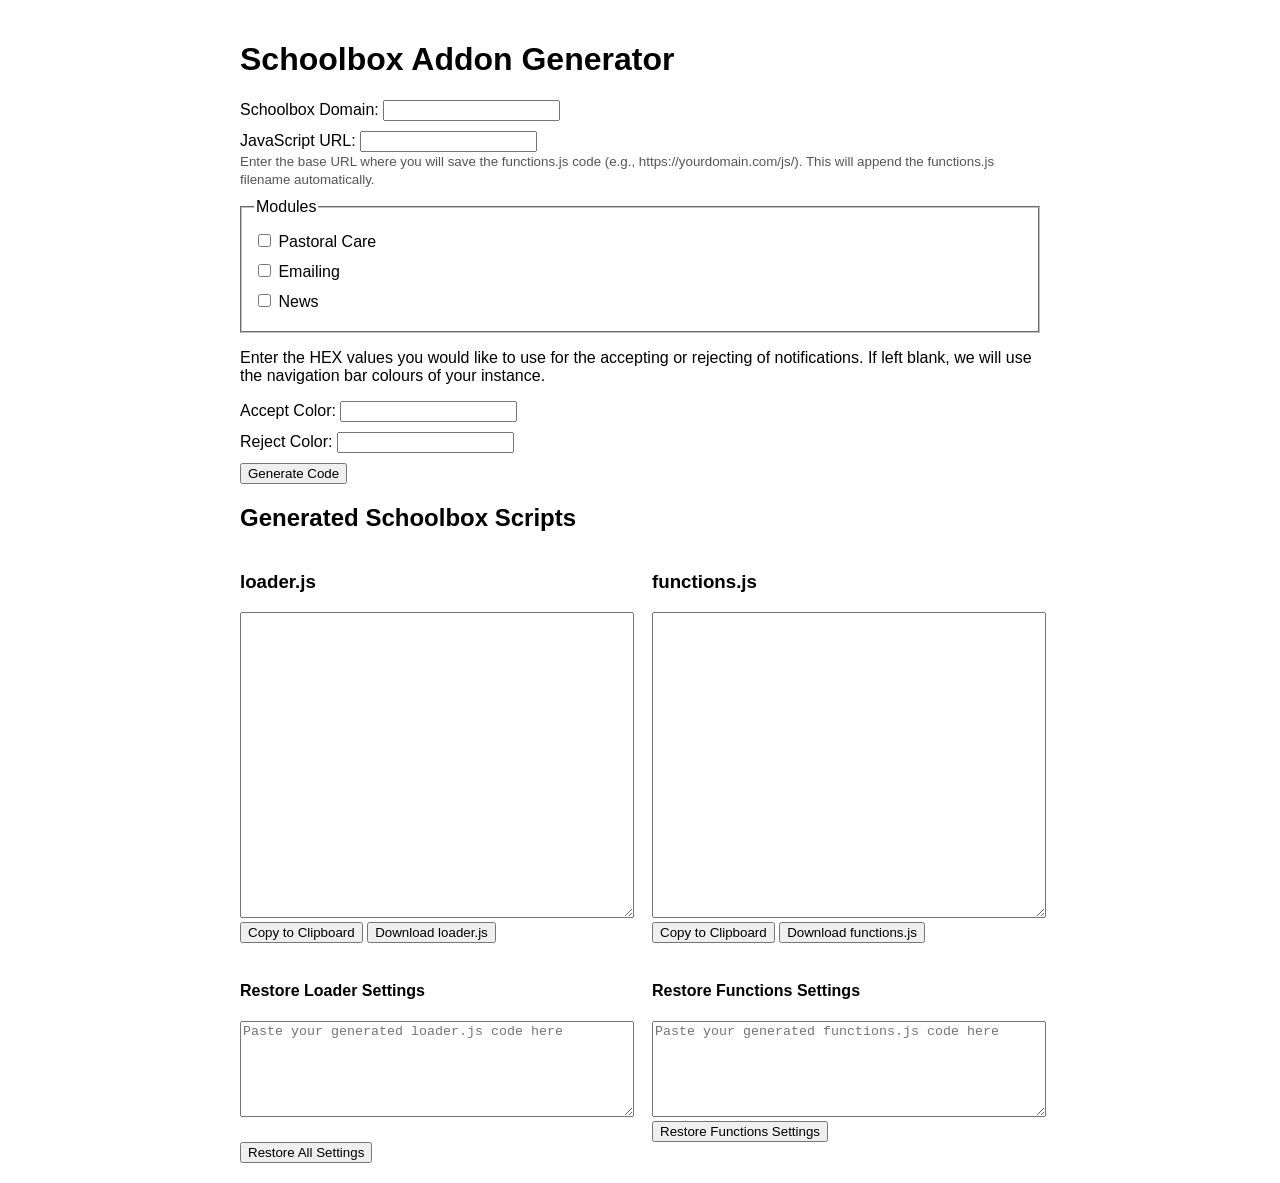
==== CodeGenerator/index.html @ d05cc85b "Enhance dynamic row handling for subtype pairs in script.js and update instructions in index.html" ====
<!DOCTYPE html>
<html lang="en">
<head>
  <meta charset="UTF-8" />
  <meta name="viewport" content="width=device-width, initial-scale=1.0"/>
  <title>Schoolbox Addon Generator</title>
  <link rel="stylesheet" href="style.css" />
  <style>
    .function-section { display: none; margin-left: 20px; }
    .function-entry { margin-bottom: 10px; }
  </style>
</head>
<body>
  <h1>Schoolbox Addon Generator</h1>
  <form id="configForm">
    <label>Schoolbox Domain: <input type="text" id="schoolboxDomain" required /></label>
    <label>
      JavaScript URL: <input type="text" id="JavaScriptURL" required />
      <br>
      <small style="color: #555;">
        Enter the base URL where you will save the functions.js code (e.g., https://yourdomain.com/js/). This will append the functions.js filename automatically.
      </small>
    </label>

    <fieldset>
      <legend>Modules</legend>
      <label><input type="checkbox" id="PastoralCare" onchange="toggleSection('PastoralCare')"> Pastoral Care</label>
      <label><input type="checkbox" id="Emailing" onchange="toggleSection('Emailing')"> Emailing</label>
      <label><input type="checkbox" id="News" onchange="toggleSection('News')"> News</label>
    </fieldset>

    <fieldset id="PastoralCareSection" class="function-section">
      <legend>PastoralCare Functions</legend>
    </fieldset>

    <fieldset id="EmailingSection" class="function-section">
      <legend>Emailing Functions</legend>
    </fieldset>

    <fieldset id="NewsSection" class="function-section">
      <legend>News Functions</legend>
    </fieldset>

    <p>Enter the HEX values you would like to use for the accepting or rejecting of notifications. If left blank, we will use the navigation bar colours of your instance.</p>
    <label>Accept Color: <input type="text" id="acceptColor" /></label>
    <label>Reject Color: <input type="text" id="rejectColor" /></label>

    <button type="button" onclick="generateCode()">Generate Code</button>
  </form>

  <h2>Generated Schoolbox Scripts</h2>
  <div style="display: flex; gap: 24px; align-items: flex-start;">
    <!-- Loader.js box -->
    <div style="flex: 1;">
      <h3>loader.js</h3>
      <textarea id="output" rows="20" cols="80" readonly></textarea>
      <br>
      <button onclick="copyCode()">Copy to Clipboard</button>
      <button onclick="downloadCode()">Download loader.js</button>
      <br><br>
      <h4>Restore Loader Settings</h4>
      <textarea id="restoreInput" rows="6" cols="80" placeholder="Paste your generated loader.js code here"></textarea>
    </div>
    <!-- Functions.js box -->
    <div style="flex: 1;">
      <h3>functions.js</h3>
      <textarea id="functionsOutput" rows="20" cols="80" readonly></textarea>
      <br>
      <button onclick="copyFunctionsCode()">Copy to Clipboard</button>
      <button onclick="downloadFunctionsCode()">Download functions.js</button>
      <br><br>
  <h4>Restore Functions Settings</h4>
  <textarea id="restoreFunctionsInput" rows="6" cols="80" placeholder="Paste your generated functions.js code here"></textarea>
  <br>
  <button type="button" onclick="restoreFunctionsConfig()">Restore Functions Settings</button>
    </div>
  </div>
  <button onclick="restoreAllConfig()">Restore All Settings</button>

<script type="module" src="script.js"></script>
<script>
  const pcSection = document.getElementById('PastoralCareSection');
  const emailingSection = document.getElementById('EmailingSection');
  const newsSection = document.getElementById('NewsSection');
</script>
</body>
</html>
---- CodeGenerator/style.css ----
body {
  font-family: Arial, sans-serif;
  padding: 20px;
  max-width: 800px;
  margin: auto;
}
label, fieldset {
  display: block;
  margin: 10px 0;
}
textarea {
  width: 100%;
  font-family: monospace;
}
.function-entry {
  display: flex;
  flex-direction: column;
  align-items: flex-start;
  margin-bottom: 16px;
}

.function-header {
  display: flex;
  align-items: center;
  gap: 8px;
  width: 100%;
}

.function-header label {
  margin: 0;
  font-weight: bold;
}

.function-header .function-desc {
  font-weight: normal;
  color: #555;
  margin-left: 8px;
}

.hover-options {
  display: flex;
  flex-direction: column;
  gap: 8px;
  width: 100%;
  margin-left: 32px;
  margin-top: 4px;
}

.hover-options .options-title {
  display: block;
  width: 100%;
  font-size: 0.95em;
  margin-bottom: 4px;
  color: #333;
}

.hover-options label {
  display: flex;
  align-items: center;
  width: 100%;
  margin: 0;
  white-space: nowrap;
}

.hover-options input[type="text"] {
  flex: 1;
  margin-left: 8px;
  min-width: 0;
}

.hover-options label span[title] {
  margin-left: 4px;
  border-bottom: 1px dotted #0074D9;
  cursor: help;
}

/* For options that should be in a row */
.hover-options-row {
  display: flex;
  flex-direction: row;
  gap: 16px;
  width: 100%;
  margin-left: 32px;
  margin-top: 4px;
  align-items: center;
}

.hover-options-row > div {
  display: flex;
  gap: 8px;
  align-items: center;
}

/* Make the input boxes small */
.hover-options-row input[type="text"] {
  width: 120px;
  min-width: 0;
  margin-left: 4px;
}

.hover-options-row button {
  width: 28px;
  height: 28px;
  font-size: 1.2em;
  line-height: 1;
  padding: 0;
}
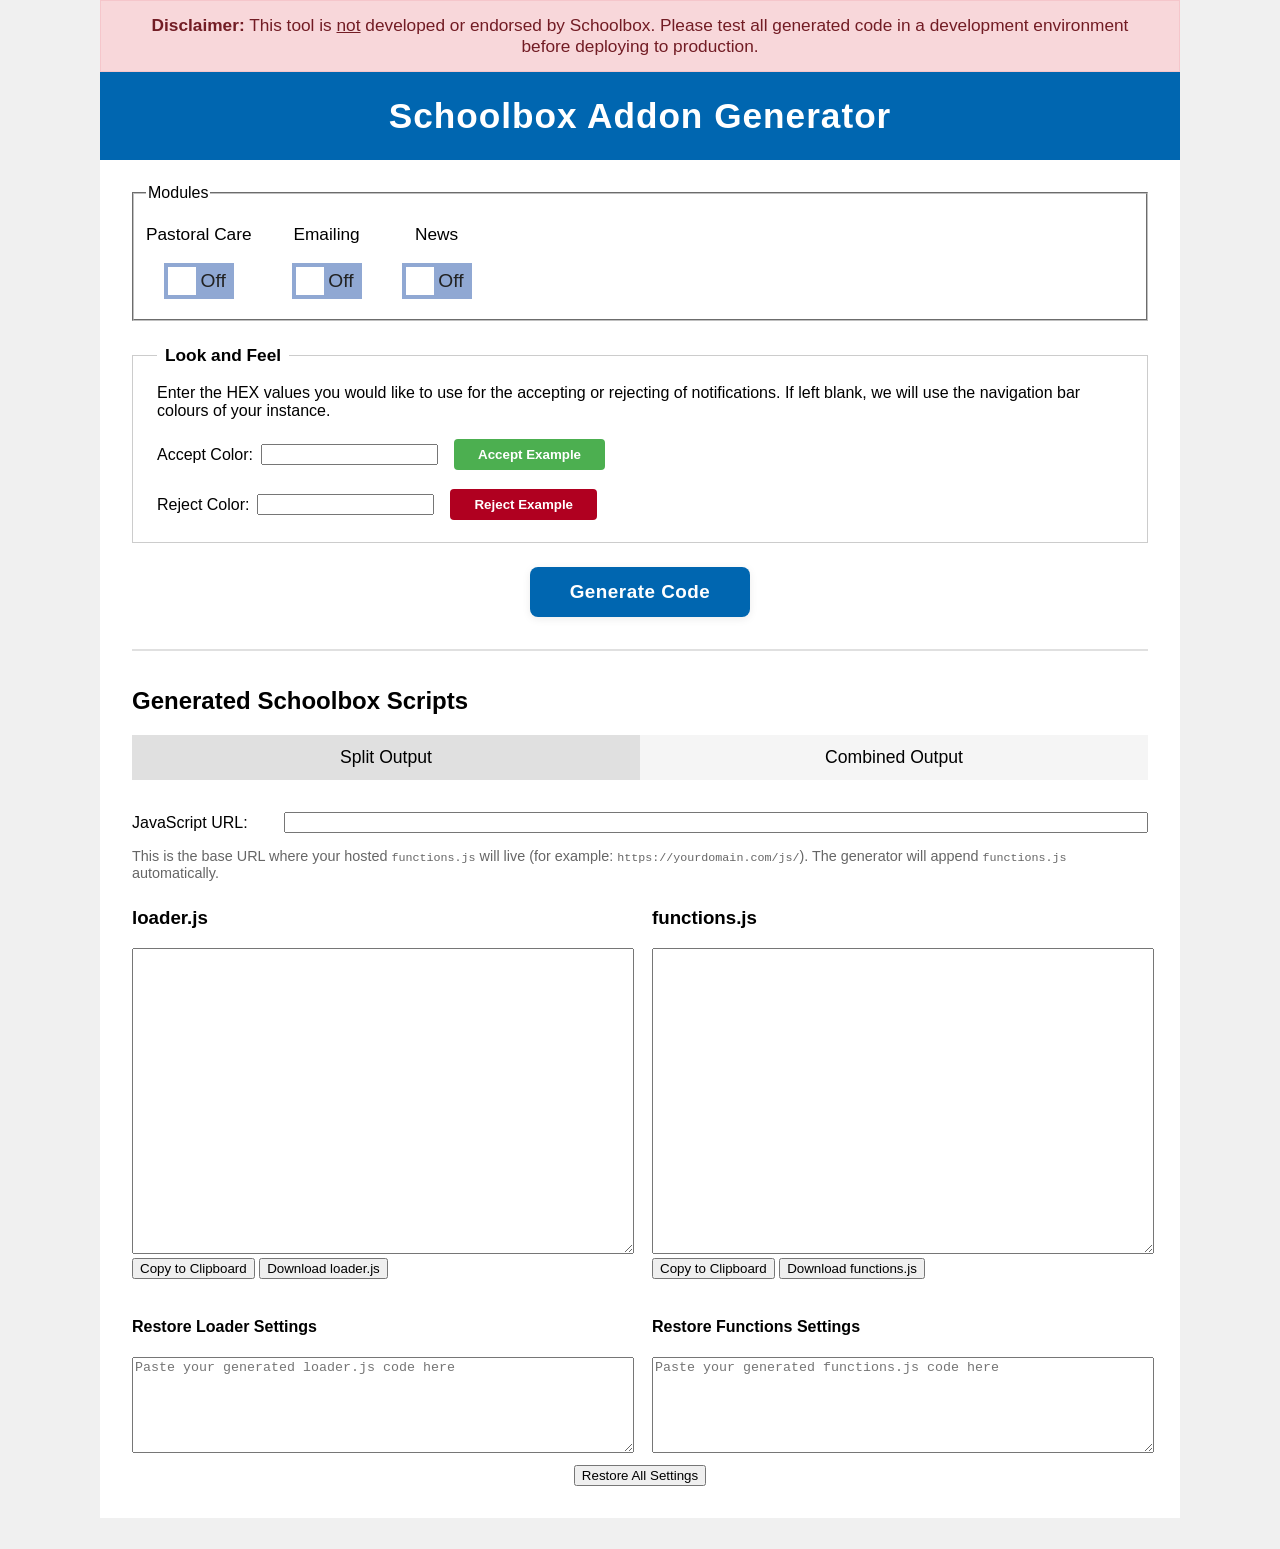
==== commit c3664cc7: "Enhance UI and functionality in index.html and script.js; implement dynamic handling for subtype pai" ====
--- a/CodeGenerator/index.html
+++ b/CodeGenerator/index.html
@@ -10,23 +10,61 @@
     .function-entry { margin-bottom: 10px; }
   </style>
 </head>
-<body>
-  <h1>Schoolbox Addon Generator</h1>
-  <form id="configForm">
-    <label>Schoolbox Domain: <input type="text" id="schoolboxDomain" required /></label>
-    <label>
-      JavaScript URL: <input type="text" id="JavaScriptURL" required />
-      <br>
-      <small style="color: #555;">
-        Enter the base URL where you will save the functions.js code (e.g., https://yourdomain.com/js/). This will append the functions.js filename automatically.
-      </small>
-    </label>
+<body style="background:#f0f0f0; min-height:100vh; min-width:100vw; display:flex; justify-content:center; align-items:center; padding:0;">
+  <div style="width:1080px; margin:0 0 32px 0; background:#fff; padding:0 32px 32px 32px; box-sizing:border-box;">
+  <div style="background:#F8D7DA; color:#721c24; border:1px solid #F5C6CB; padding:14px 28px; margin:0 -32px 0 -32px; font-size:1.08em; text-align:center; font-weight:500;">
+        <strong>Disclaimer:</strong> This tool is <u>not</u> developed or endorsed by Schoolbox. Please test all generated code in a development environment before deploying to production.
+      </div>
+  <div style="background:#0066B0; color:#fff; padding:24px 0; margin:0 -32px 24px -32px; text-align:center;">
+      <h1 style="margin:0; font-size:2.2em; font-weight:700; letter-spacing:1px;">Schoolbox Addon Generator</h1>
+    </div>
+    <form id="configForm">
+    <!-- Schoolbox Domain input removed: now auto-detected in loader.js -->
+    <!-- JavaScript URL moved into Split outputs area -->
 
     <fieldset>
       <legend>Modules</legend>
-      <label><input type="checkbox" id="PastoralCare" onchange="toggleSection('PastoralCare')"> Pastoral Care</label>
-      <label><input type="checkbox" id="Emailing" onchange="toggleSection('Emailing')"> Emailing</label>
-      <label><input type="checkbox" id="News" onchange="toggleSection('News')"> News</label>
+      <div style="display: flex; gap: 40px; margin-top: 16px;">
+        <div style="display: flex; flex-direction: column; align-items: center; gap: 8px;">
+          <span style="font-size:1.08em; font-weight:500;">Pastoral Care</span>
+          <div style="display: flex; align-items: center; gap: 12px; position: relative;">
+            <label class="switch" style="position: relative;">
+              <input type="checkbox" id="PastoralCare" onchange="toggleSection('PastoralCare'); updateSwitchLabel('PastoralCare')">
+              <span class="slider"></span>
+              <span class="switch-labels">
+                <span class="switch-off">Off</span>
+                <span class="switch-on">On</span>
+              </span>
+            </label>
+          </div>
+        </div>
+        <div style="display: flex; flex-direction: column; align-items: center; gap: 8px;">
+          <span style="font-size:1.08em; font-weight:500;">Emailing</span>
+          <div style="display: flex; align-items: center; gap: 12px; position: relative;">
+            <label class="switch" style="position: relative;">
+              <input type="checkbox" id="Emailing" onchange="toggleSection('Emailing'); updateSwitchLabel('Emailing')">
+              <span class="slider"></span>
+              <span class="switch-labels">
+                <span class="switch-on">On</span>
+                <span class="switch-off">Off</span>
+              </span>
+            </label>
+          </div>
+        </div>
+        <div style="display: flex; flex-direction: column; align-items: center; gap: 8px;">
+          <span style="font-size:1.08em; font-weight:500;">News</span>
+          <div style="display: flex; align-items: center; gap: 12px; position: relative;">
+            <label class="switch" style="position: relative;">
+              <input type="checkbox" id="News" onchange="toggleSection('News'); updateSwitchLabel('News')">
+              <span class="slider"></span>
+              <span class="switch-labels">
+                <span class="switch-on">On</span>
+                <span class="switch-off">Off</span>
+              </span>
+            </label>
+          </div>
+        </div>
+      </div>
     </fieldset>
 
     <fieldset id="PastoralCareSection" class="function-section">
@@ -41,47 +79,264 @@
       <legend>News Functions</legend>
     </fieldset>
 
-    <p>Enter the HEX values you would like to use for the accepting or rejecting of notifications. If left blank, we will use the navigation bar colours of your instance.</p>
-    <label>Accept Color: <input type="text" id="acceptColor" /></label>
-    <label>Reject Color: <input type="text" id="rejectColor" /></label>
-
-    <button type="button" onclick="generateCode()">Generate Code</button>
+    <fieldset style="margin-top:24px; margin-bottom:18px; border:1px solid #ccc; padding:18px 24px;">
+      <legend style="font-size:1.08em; font-weight:600; padding:0 8px;">Look and Feel</legend>
+      <p style="margin-top:0;">Enter the HEX values you would like to use for the accepting or rejecting of notifications. If left blank, we will use the navigation bar colours of your instance.</p>
+      <div style="display:flex; flex-direction:column; gap:12px;">
+        <div style="display:flex; align-items:center; gap:8px;">
+          <label for="acceptColor">Accept Color:</label>
+          <input type="text" id="acceptColor" oninput="updateColorPreview()" />
+          <button id="acceptPreviewBtn" type="button" style="margin-left:8px; padding:8px 24px; border:none; border-radius:4px; background:#4CAF50; color:#fff; font-weight:600; cursor:default;">Accept Example</button>
+        </div>
+        <div style="display:flex; align-items:center; gap:8px;">
+          <label for="rejectColor">Reject Color:</label>
+          <input type="text" id="rejectColor" oninput="updateColorPreview()" />
+          <button id="rejectPreviewBtn" type="button" style="margin-left:8px; padding:8px 24px; border:none; border-radius:4px; background:#B00020; color:#fff; font-weight:600; cursor:default;">Reject Example</button>
+        </div>
+      </div>
+    </fieldset>
+    <div style="display:flex; justify-content:center; margin:24px 0;">
+      <button type="button" onclick="generateCode()" class="generate-btn">Generate Code</button>
+    </div>
+    <hr style="border:none; border-top:2px solid #e0e0e0; margin:32px 0 36px 0; width:100%;">
   </form>
 
   <h2>Generated Schoolbox Scripts</h2>
-  <div style="display: flex; gap: 24px; align-items: flex-start;">
-    <!-- Loader.js box -->
+  <!-- Option to combine into one file or keep split files (switch) -->
+  <div style="margin-bottom: 8px; display:flex; align-items:center; gap:12px;">
+    <div class="tab-container" style="display: flex; width: 100%; margin-bottom: 16px;">
+      <button id="splitTab" class="tab active" style="flex: 1; padding: 12px; font-size: 1.1em; border: none; background: #e0e0e0; cursor: pointer;">Split Output</button>
+      <button id="combinedTab" class="tab" style="flex: 1; padding: 12px; font-size: 1.1em; border: none; background: #f5f5f5; cursor: pointer;">Combined Output</button>
+    </div>
+  </div>
+  <style>
+    .generate-btn {
+      background: #0066B0;
+      color: #fff;
+      font-size: 1.18em;
+      font-weight: 600;
+      padding: 14px 40px;
+      border: none;
+      border-radius: 8px;
+      box-shadow: 0 2px 8px rgba(0,0,0,0.08);
+      cursor: pointer;
+      transition: background 0.18s, box-shadow 0.18s;
+      letter-spacing: 0.5px;
+    }
+    .generate-btn:hover {
+      background: #005090;
+      box-shadow: 0 4px 16px rgba(0,0,0,0.12);
+    }
+    .generate-btn:active {
+      background: #003d6b;
+    }
+    /* Simple switch styling */
+    .switch { position: relative; display: inline-block; width: 70px; height: 36px; }
+    .switch input { opacity: 0; width: 0; height: 0; }
+    .slider { position: absolute; cursor: pointer; top: 0; left: 0; right: 0; bottom: 0; background-color: #90A8D3; transition: .2s; border-radius: 0; }
+    .slider:before { position: absolute; content: ""; height: 28px; width: 28px; left: 4px; bottom: 4px; background-color: white; transition: .2s; border-radius: 0; }
+    .switch input:checked + .slider { background-color: #0066B0; }
+    .switch input:checked + .slider:before { transform: translateX(34px); }
+    .switch-labels {
+      position: absolute;
+      top: 0;
+      left: 0;
+      width: 100%;
+      height: 100%;
+      display: flex;
+      flex-direction: row;
+      align-items: center;
+      justify-content: space-between;
+      pointer-events: none;
+      z-index: 10;
+      font-size: 1.2em;
+      font-weight: 400;
+      color: #222;
+      padding: 0 8px 0 0;
+      box-sizing: border-box;
+      text-shadow: none;
+    }
+    .switch-on {
+      text-align: left;
+      flex: 1 1 0;
+      transition: opacity 0.2s;
+      padding-left: 5px;
+      color: #fff;
+      font-weight: 400;
+    }
+    .switch-off {
+      text-align: right;
+      flex: 1 1 0;
+      transition: opacity 0.2s;
+      font-weight: 400;
+    }
+    /* Hide inactive label */
+    .switch input:not(:checked) ~ .switch-labels .switch-on {
+      display: none;
+    }
+    .switch input:not(:checked) ~ .switch-labels .switch-off {
+      display: inline;
+    }
+    .switch input:checked ~ .switch-labels .switch-on {
+      display: inline;
+    }
+    .switch input:checked ~ .switch-labels .switch-off {
+      display: none;
+    }
+  </style>
+  <script>
+    function updateSwitchLabel(module) {
+      var checkbox = document.getElementById(module);
+      var label = document.getElementById(module + 'Label');
+      label.textContent = checkbox.checked ? 'On' : 'Off';
+    }
+    // Initialize labels on page load
+    window.addEventListener('DOMContentLoaded', function() {
+      updateSwitchLabel('PastoralCare');
+      updateSwitchLabel('Emailing');
+      updateSwitchLabel('News');
+    });
+  </script>
+
+  <div id="splitOutputArea">
+    <div style="width:100%; margin-bottom:8px;">
+      <div style="display:flex; gap:12px; align-items:center;">
+        <label for="JavaScriptURL" style="min-width:140px;">JavaScript URL:</label>
+        <input type="text" id="JavaScriptURL" style="flex:1;" />
+      </div>
+      <div style="font-size:0.9em; color:#666; margin-top:6px;">This is the base URL where your hosted <code>functions.js</code> will live (for example: <code>https://yourdomain.com/js/</code>). The generator will append <code>functions.js</code> automatically.</div>
+    </div>
+    <div id="outputsColumns" style="display:flex; gap: 24px; align-items: flex-start; width:100%;">
+      <!-- Loader.js box -->
+      <div style="flex: 1;">
+        <h3>loader.js</h3>
+        <textarea id="output" rows="20" cols="80" readonly></textarea>
+        <br>
+        <button onclick="copyCode()">Copy to Clipboard</button>
+        <button onclick="downloadCode()">Download loader.js</button>
+        <br><br>
+        <h4>Restore Loader Settings</h4>
+        <textarea id="restoreInput" rows="6" cols="80" placeholder="Paste your generated loader.js code here"></textarea>
+      </div>
+      <!-- Functions.js box -->
+      <div style="flex: 1;">
+        <h3>functions.js</h3>
+        <textarea id="functionsOutput" rows="20" cols="80" readonly></textarea>
+        <br>
+        <button onclick="copyFunctionsCode()">Copy to Clipboard</button>
+        <button onclick="downloadFunctionsCode()">Download functions.js</button>
+        <br><br>
+        <h4>Restore Functions Settings</h4>
+        <textarea id="restoreFunctionsInput" rows="6" cols="80" placeholder="Paste your generated functions.js code here"></textarea>
+        <br>
+      </div>
+    </div>
+    <!-- Single restore button for split mode (applies to both Loader and Functions) -->
+    <div id="splitRestore" style="display:flex; justify-content:center; margin-top:8px;">
+      <button id="restoreAllBtn" onclick="restoreAllConfig()">Restore All Settings</button>
+    </div>
+  </div>
+  <div id="combinedOutputArea" style="display:none; width:100%; margin-top:8px;">
     <div style="flex: 1;">
-      <h3>loader.js</h3>
-      <textarea id="output" rows="20" cols="80" readonly></textarea>
+      <h3>Schoolbox Code (combined)</h3>
+      <textarea id="combinedOutput" rows="24" cols="160" readonly></textarea>
       <br>
-      <button onclick="copyCode()">Copy to Clipboard</button>
-      <button onclick="downloadCode()">Download loader.js</button>
+      <button id="copyCombinedBtn">Copy to Clipboard</button>
       <br><br>
-      <h4>Restore Loader Settings</h4>
-      <textarea id="restoreInput" rows="6" cols="80" placeholder="Paste your generated loader.js code here"></textarea>
-    </div>
-    <!-- Functions.js box -->
-    <div style="flex: 1;">
-      <h3>functions.js</h3>
-      <textarea id="functionsOutput" rows="20" cols="80" readonly></textarea>
+      <h4>Restore Combined Settings</h4>
+      <textarea id="restoreCombinedInput" rows="6" cols="160" placeholder="Paste your combined Schoolbox code here"></textarea>
       <br>
-      <button onclick="copyFunctionsCode()">Copy to Clipboard</button>
-      <button onclick="downloadFunctionsCode()">Download functions.js</button>
-      <br><br>
-  <h4>Restore Functions Settings</h4>
-  <textarea id="restoreFunctionsInput" rows="6" cols="80" placeholder="Paste your generated functions.js code here"></textarea>
-  <br>
-  <button type="button" onclick="restoreFunctionsConfig()">Restore Functions Settings</button>
+      <div id="combinedRestore" style="display:flex; justify-content:center; margin-top:8px;">
+        <button id="restoreCombinedBtn" type="button" onclick="restoreCombinedConfig()">Restore Combined Settings</button>
+      </div>
     </div>
   </div>
-  <button onclick="restoreAllConfig()">Restore All Settings</button>
+  
 
 <script type="module" src="script.js"></script>
+<script>
+function updateColorPreview() {
+  const acceptColor = document.getElementById('acceptColor').value.trim();
+  const rejectColor = document.getElementById('rejectColor').value.trim();
+  const acceptBtn = document.getElementById('acceptPreviewBtn');
+  const rejectBtn = document.getElementById('rejectPreviewBtn');
+  // Only update if valid hex (3 or 6 digits, with or without #)
+  const hexRegex = /^#?[0-9A-Fa-f]{6}$|^#?[0-9A-Fa-f]{3}$/;
+  if (acceptBtn) {
+    acceptBtn.style.background = hexRegex.test(acceptColor) ? (acceptColor.startsWith('#') ? acceptColor : '#' + acceptColor) : '#4CAF50';
+  }
+  if (rejectBtn) {
+    rejectBtn.style.background = hexRegex.test(rejectColor) ? (rejectColor.startsWith('#') ? rejectColor : '#' + rejectColor) : '#B00020';
+  }
+}
+document.addEventListener('DOMContentLoaded', updateColorPreview);
+</script>
 <script>
   const pcSection = document.getElementById('PastoralCareSection');
   const emailingSection = document.getElementById('EmailingSection');
   const newsSection = document.getElementById('NewsSection');
+
+  // ...existing code...
+
+  // Build combined content from the two generated textareas
+  function updateCombinedOutput() {
+    const out = document.getElementById('output')?.value || '';
+    const fn = document.getElementById('functionsOutput')?.value || '';
+    const combined = [out.trim(), fn.trim()].filter(Boolean).join('\n\n// ---- SPLIT ----\n\n');
+    document.getElementById('combinedOutput').value = combined;
+  }
+
+  // Wire up copy/download for combined
+  document.addEventListener('DOMContentLoaded', () => {
+    const copyBtn = document.getElementById('copyCombinedBtn');
+    const dlBtn = document.getElementById('downloadCombinedBtn');
+    if (copyBtn) copyBtn.addEventListener('click', () => {
+      updateCombinedOutput();
+      navigator.clipboard.writeText(document.getElementById('combinedOutput').value);
+    });
+    if (dlBtn) dlBtn.addEventListener('click', () => {
+      updateCombinedOutput();
+      const text = document.getElementById('combinedOutput').value;
+      const blob = new Blob([text], { type: 'text/javascript' });
+      const url = URL.createObjectURL(blob);
+      const a = document.createElement('a');
+      a.href = url;
+      a.download = 'schoolbox.combined.js';
+      document.body.appendChild(a);
+      a.click();
+      URL.revokeObjectURL(url);
+      a.remove();
+    });
+
+    // Keep combined in sync when underlying outputs change
+    const outTA = document.getElementById('output');
+    const fnTA = document.getElementById('functionsOutput');
+    [outTA, fnTA].forEach(ta => {
+      if (ta) ta.addEventListener('input', () => {
+        if (document.getElementById('outputModeSwitch').checked) updateCombinedOutput();
+      });
+    });
+  });
+
+  // Restore combined content by splitting into loader and functions parts
+  function restoreCombinedConfig() {
+    const combined = document.getElementById('restoreCombinedInput')?.value || document.getElementById('combinedOutput')?.value || '';
+    if (!combined.trim()) return alert('No combined code provided');
+    // Ensure UI is in combined mode
+    const switchEl = document.getElementById('outputModeSwitch');
+    if (switchEl && !switchEl.checked) { switchEl.checked = true; toggleOutputMode(); }
+    // Split using the marker we used when combining
+    const parts = combined.split('\n\n// ---- SPLIT ----\n\n');
+    const loaderPart = parts[0] || '';
+    const functionsPart = parts.slice(1).join('\n\n// ---- SPLIT ----\n\n') || '';
+    // Put into restore textareas and call existing restore functions
+    if (loaderPart) document.getElementById('restoreInput').value = loaderPart;
+    if (functionsPart) document.getElementById('restoreFunctionsInput').value = functionsPart;
+    // Call the restore routines
+    try { restoreAllConfig(); } catch (e) { console.warn('restoreAllConfig failed', e); }
+    try { restoreFunctionsConfig(); } catch (e) { console.warn('restoreFunctionsConfig failed', e); }
+    alert('Restore attempted. Check UI for updated settings.');
+  }
 </script>
 </body>
 </html>
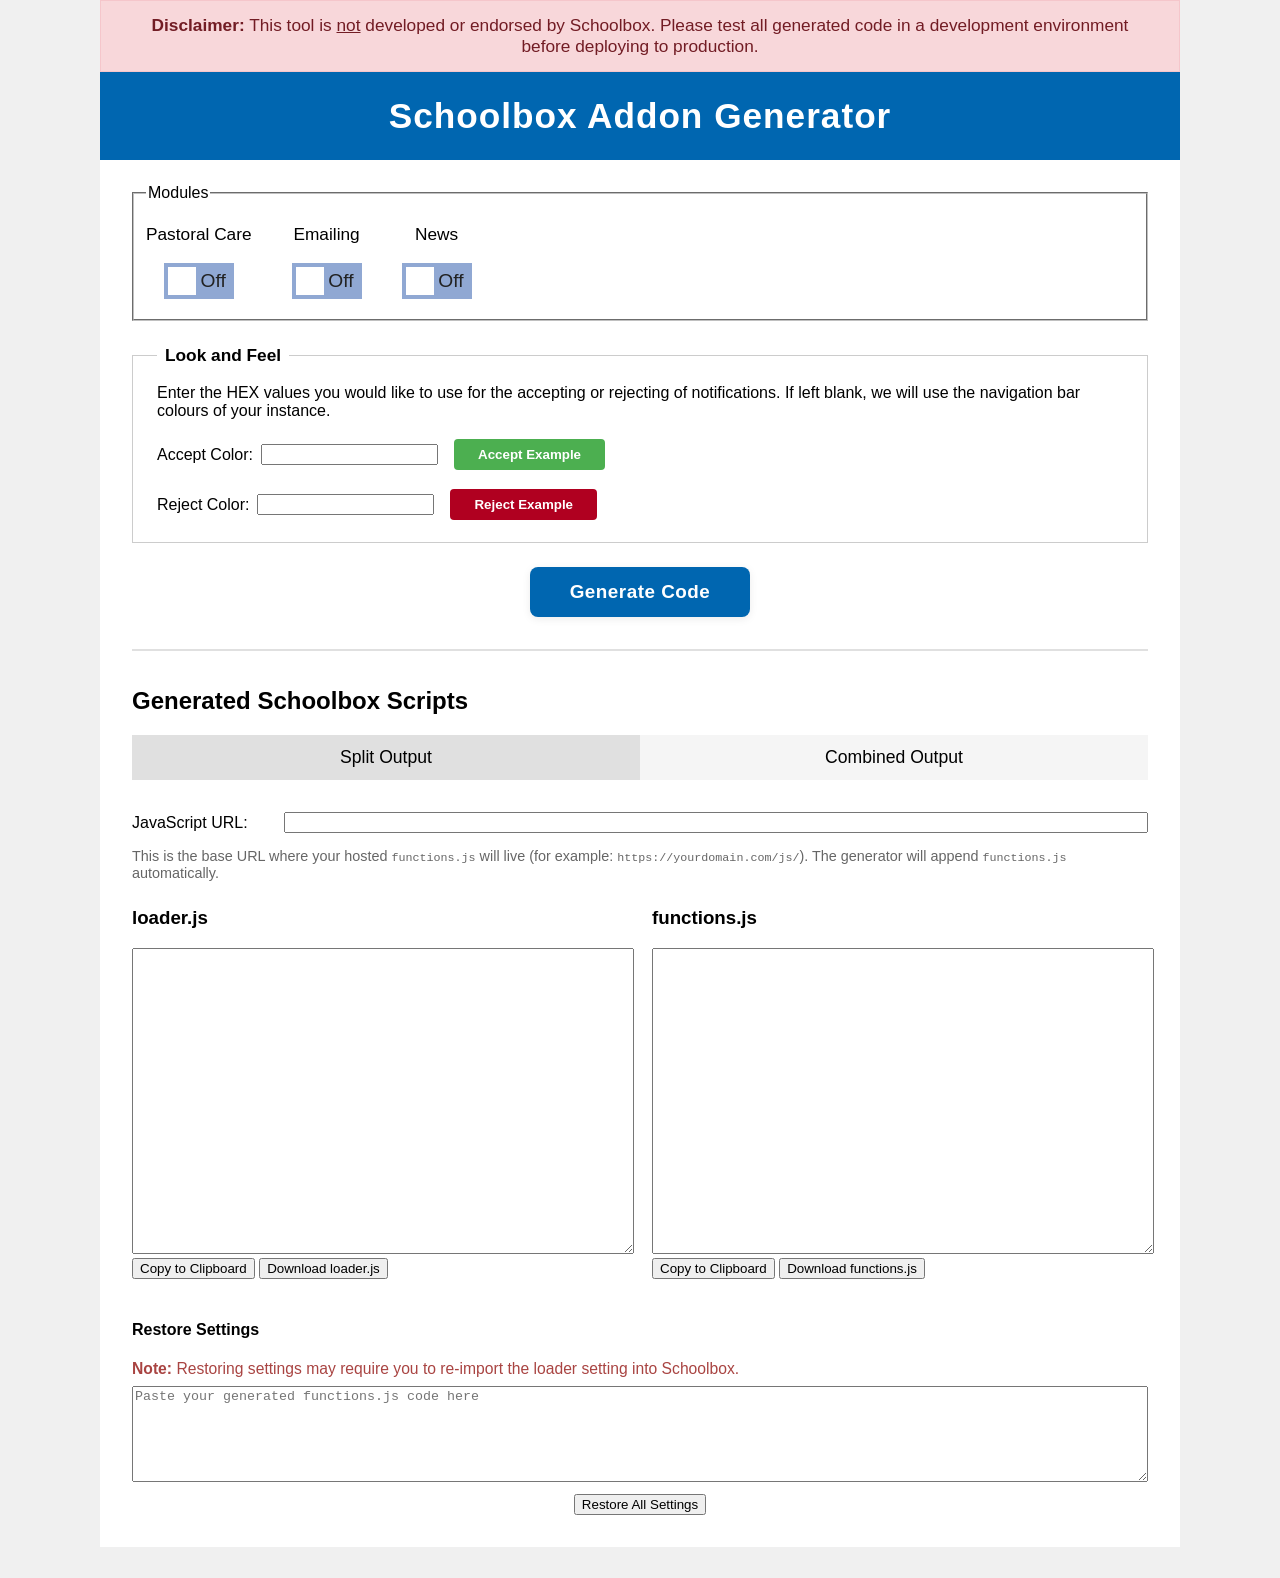
==== commit 8052b94c: "fixed combined script generator" ====
--- a/CodeGenerator/index.html
+++ b/CodeGenerator/index.html
@@ -12,53 +12,53 @@
 </head>
 <body style="background:#f0f0f0; min-height:100vh; min-width:100vw; display:flex; justify-content:center; align-items:center; padding:0;">
   <div style="width:1080px; margin:0 0 32px 0; background:#fff; padding:0 32px 32px 32px; box-sizing:border-box;">
-  <div style="background:#F8D7DA; color:#721c24; border:1px solid #F5C6CB; padding:14px 28px; margin:0 -32px 0 -32px; font-size:1.08em; text-align:center; font-weight:500;">
-        <strong>Disclaimer:</strong> This tool is <u>not</u> developed or endorsed by Schoolbox. Please test all generated code in a development environment before deploying to production.
-      </div>
-  <div style="background:#0066B0; color:#fff; padding:24px 0; margin:0 -32px 24px -32px; text-align:center;">
+    <div style="background:#F8D7DA; color:#721c24; border:1px solid #F5C6CB; padding:14px 28px; margin:0 -32px 0 -32px; font-size:1.08em; text-align:center; font-weight:500;">
+      <strong>Disclaimer:</strong> This tool is <u>not</u> developed or endorsed by Schoolbox. Please test all generated code in a development environment before deploying to production.
+    </div>
+    <div style="background:#0066B0; color:#fff; padding:24px 0; margin:0 -32px 24px -32px; text-align:center;">
       <h1 style="margin:0; font-size:2.2em; font-weight:700; letter-spacing:1px;">Schoolbox Addon Generator</h1>
     </div>
     <form id="configForm">
-    <!-- Schoolbox Domain input removed: now auto-detected in loader.js -->
-    <!-- JavaScript URL moved into Split outputs area -->
-
-    <fieldset>
-      <legend>Modules</legend>
-      <div style="display: flex; gap: 40px; margin-top: 16px;">
-        <div style="display: flex; flex-direction: column; align-items: center; gap: 8px;">
-          <span style="font-size:1.08em; font-weight:500;">Pastoral Care</span>
-          <div style="display: flex; align-items: center; gap: 12px; position: relative;">
-            <label class="switch" style="position: relative;">
-              <input type="checkbox" id="PastoralCare" onchange="toggleSection('PastoralCare'); updateSwitchLabel('PastoralCare')">
-              <span class="slider"></span>
-              <span class="switch-labels">
-                <span class="switch-off">Off</span>
-                <span class="switch-on">On</span>
-              </span>
-            </label>
+      <!-- Schoolbox Domain input removed: now auto-detected in loader.js -->
+      <!-- JavaScript URL moved into Split outputs area -->
+
+      <fieldset>
+        <legend>Modules</legend>
+        <div style="display: flex; gap: 40px; margin-top: 16px;">
+          <div style="display: flex; flex-direction: column; align-items: center; gap: 8px;">
+            <span style="font-size:1.08em; font-weight:500;">Pastoral Care</span>
+            <div style="display: flex; align-items: center; gap: 12px; position: relative;">
+              <label class="switch" style="position: relative;">
+                <input type="checkbox" id="PastoralCare" onchange="toggleSection('PastoralCare'); updateSwitchLabel('PastoralCare')">
+                <span class="slider"></span>
+                <span class="switch-labels">
+                  <span class="switch-off">Off</span>
+                  <span class="switch-on">On</span>
+                </span>
+              </label>
+            </div>
           </div>
-        </div>
-        <div style="display: flex; flex-direction: column; align-items: center; gap: 8px;">
-          <span style="font-size:1.08em; font-weight:500;">Emailing</span>
-          <div style="display: flex; align-items: center; gap: 12px; position: relative;">
-            <label class="switch" style="position: relative;">
-              <input type="checkbox" id="Emailing" onchange="toggleSection('Emailing'); updateSwitchLabel('Emailing')">
-              <span class="slider"></span>
-              <span class="switch-labels">
-                <span class="switch-on">On</span>
-                <span class="switch-off">Off</span>
-              </span>
-            </label>
+          <div style="display: flex; flex-direction: column; align-items: center; gap: 8px;">
+            <span style="font-size:1.08em; font-weight:500;">Emailing</span>
+            <div style="display: flex; align-items: center; gap: 12px; position: relative;">
+              <label class="switch" style="position: relative;">
+                <input type="checkbox" id="Emailing" onchange="toggleSection('Emailing'); updateSwitchLabel('Emailing')">
+                <span class="slider"></span>
+                <span class="switch-labels">
+                  <span class="switch-on">On</span>
+                  <span class="switch-off">Off</span>
+                </span>
+              </label>
+            </div>
           </div>
-        </div>
-        <div style="display: flex; flex-direction: column; align-items: center; gap: 8px;">
-          <span style="font-size:1.08em; font-weight:500;">News</span>
-          <div style="display: flex; align-items: center; gap: 12px; position: relative;">
-            <label class="switch" style="position: relative;">
-              <input type="checkbox" id="News" onchange="toggleSection('News'); updateSwitchLabel('News')">
-              <span class="slider"></span>
-              <span class="switch-labels">
-                <span class="switch-on">On</span>
+          <div style="display: flex; flex-direction: column; align-items: center; gap: 8px;">
+            <span style="font-size:1.08em; font-weight:500;">News</span>
+            <div style="display: flex; align-items: center; gap: 12px; position: relative;">
+              <label class="switch" style="position: relative;">
+                <input type="checkbox" id="News" onchange="toggleSection('News'); updateSwitchLabel('News')">
+                <span class="slider"></span>
+                <span class="switch-labels">
+                  <span class="switch-on">On</span>
                 <span class="switch-off">Off</span>
               </span>
             </label>
@@ -185,6 +185,25 @@
     }
   </style>
   <script>
+    // Tab switching logic for output areas
+    document.addEventListener('DOMContentLoaded', function() {
+      const splitTab = document.getElementById('splitTab');
+      const combinedTab = document.getElementById('combinedTab');
+      const splitArea = document.getElementById('splitOutputArea');
+      const combinedArea = document.getElementById('combinedOutputArea');
+      splitTab.addEventListener('click', function() {
+        splitTab.classList.add('active');
+        combinedTab.classList.remove('active');
+        splitArea.style.display = '';
+        combinedArea.style.display = 'none';
+      });
+      combinedTab.addEventListener('click', function() {
+        combinedTab.classList.add('active');
+        splitTab.classList.remove('active');
+        splitArea.style.display = 'none';
+        combinedArea.style.display = '';
+      });
+    });
     function updateSwitchLabel(module) {
       var checkbox = document.getElementById(module);
       var label = document.getElementById(module + 'Label');
@@ -207,7 +226,7 @@
       <div style="font-size:0.9em; color:#666; margin-top:6px;">This is the base URL where your hosted <code>functions.js</code> will live (for example: <code>https://yourdomain.com/js/</code>). The generator will append <code>functions.js</code> automatically.</div>
     </div>
     <div id="outputsColumns" style="display:flex; gap: 24px; align-items: flex-start; width:100%;">
-      <!-- Loader.js box -->
+      <!-- Loader.js box (removed restore) -->
       <div style="flex: 1;">
         <h3>loader.js</h3>
         <textarea id="output" rows="20" cols="80" readonly></textarea>
@@ -215,8 +234,7 @@
         <button onclick="copyCode()">Copy to Clipboard</button>
         <button onclick="downloadCode()">Download loader.js</button>
         <br><br>
-        <h4>Restore Loader Settings</h4>
-        <textarea id="restoreInput" rows="6" cols="80" placeholder="Paste your generated loader.js code here"></textarea>
+        <!-- Loader restore box removed -->
       </div>
       <!-- Functions.js box -->
       <div style="flex: 1;">
@@ -226,14 +244,19 @@
         <button onclick="copyFunctionsCode()">Copy to Clipboard</button>
         <button onclick="downloadFunctionsCode()">Download functions.js</button>
         <br><br>
-        <h4>Restore Functions Settings</h4>
-        <textarea id="restoreFunctionsInput" rows="6" cols="80" placeholder="Paste your generated functions.js code here"></textarea>
-        <br>
-      </div>
-    </div>
-    <!-- Single restore button for split mode (applies to both Loader and Functions) -->
-    <div id="splitRestore" style="display:flex; justify-content:center; margin-top:8px;">
-      <button id="restoreAllBtn" onclick="restoreAllConfig()">Restore All Settings</button>
+      </div>
+    </div>
+    <!-- splitRestore button moved below restoreFunctionsInput -->
+    <!-- Restore Functions Settings moved out of output columns -->
+    <div id="restoreFunctionsArea" style="width:100%; margin-top:24px;">
+      <h4>Restore Settings</h4>
+      <div style="color:#a94442; font-size:0.98em; margin-bottom:8px;">
+        <strong>Note:</strong> Restoring settings may require you to re-import the loader setting into Schoolbox.
+      </div>
+      <textarea id="restoreFunctionsInput" rows="6" style="width:100%; box-sizing:border-box;" placeholder="Paste your generated functions.js code here"></textarea>
+      <div style="display:flex; justify-content:center; margin-top:8px;">
+        <button id="restoreAllBtn" onclick="restoreAllConfig()">Restore All Settings</button>
+      </div>
     </div>
   </div>
   <div id="combinedOutputArea" style="display:none; width:100%; margin-top:8px;">
@@ -251,26 +274,23 @@
       </div>
     </div>
   </div>
-  
-
-<script type="module" src="script.js"></script>
-<script>
-function updateColorPreview() {
-  const acceptColor = document.getElementById('acceptColor').value.trim();
-  const rejectColor = document.getElementById('rejectColor').value.trim();
-  const acceptBtn = document.getElementById('acceptPreviewBtn');
-  const rejectBtn = document.getElementById('rejectPreviewBtn');
-  // Only update if valid hex (3 or 6 digits, with or without #)
-  const hexRegex = /^#?[0-9A-Fa-f]{6}$|^#?[0-9A-Fa-f]{3}$/;
-  if (acceptBtn) {
-    acceptBtn.style.background = hexRegex.test(acceptColor) ? (acceptColor.startsWith('#') ? acceptColor : '#' + acceptColor) : '#4CAF50';
-  }
-  if (rejectBtn) {
-    rejectBtn.style.background = hexRegex.test(rejectColor) ? (rejectColor.startsWith('#') ? rejectColor : '#' + rejectColor) : '#B00020';
-  }
-}
-document.addEventListener('DOMContentLoaded', updateColorPreview);
-</script>
+  <script>
+    function updateColorPreview() {
+      const acceptColor = document.getElementById('acceptColor').value.trim();
+      const rejectColor = document.getElementById('rejectColor').value.trim();
+      const acceptBtn = document.getElementById('acceptPreviewBtn');
+      const rejectBtn = document.getElementById('rejectPreviewBtn');
+      // Only update if valid hex (3 or 6 digits, with or without #)
+      const hexRegex = /^#?[0-9A-Fa-f]{6}$|^#?[0-9A-Fa-f]{3}$/;
+      if (acceptBtn) {
+        acceptBtn.style.background = hexRegex.test(acceptColor) ? (acceptColor.startsWith('#') ? acceptColor : '#' + acceptColor) : '#4CAF50';
+      }
+      if (rejectBtn) {
+        rejectBtn.style.background = hexRegex.test(rejectColor) ? (rejectColor.startsWith('#') ? rejectColor : '#' + rejectColor) : '#B00020';
+      }
+    }
+    document.addEventListener('DOMContentLoaded', updateColorPreview);
+  </script>
 <script>
   const pcSection = document.getElementById('PastoralCareSection');
   const emailingSection = document.getElementById('EmailingSection');
@@ -291,8 +311,12 @@
     const copyBtn = document.getElementById('copyCombinedBtn');
     const dlBtn = document.getElementById('downloadCombinedBtn');
     if (copyBtn) copyBtn.addEventListener('click', () => {
-      updateCombinedOutput();
-      navigator.clipboard.writeText(document.getElementById('combinedOutput').value);
+      const combinedTextarea = document.getElementById('combinedOutput');
+      if (combinedTextarea) {
+        combinedTextarea.select();
+        document.execCommand('copy');
+        alert('Combined code copied to clipboard!');
+      }
     });
     if (dlBtn) dlBtn.addEventListener('click', () => {
       updateCombinedOutput();
@@ -323,18 +347,47 @@
     const combined = document.getElementById('restoreCombinedInput')?.value || document.getElementById('combinedOutput')?.value || '';
     if (!combined.trim()) return alert('No combined code provided');
     // Ensure UI is in combined mode
-    const switchEl = document.getElementById('outputModeSwitch');
-    if (switchEl && !switchEl.checked) { switchEl.checked = true; toggleOutputMode(); }
-    // Split using the marker we used when combining
-    const parts = combined.split('\n\n// ---- SPLIT ----\n\n');
-    const loaderPart = parts[0] || '';
-    const functionsPart = parts.slice(1).join('\n\n// ---- SPLIT ----\n\n') || '';
+    // Split the combined code by <script> tags
+    const scriptRegex = /<script>([\s\S]*?)<\/script>/gi;
+    const matches = [...combined.matchAll(scriptRegex)];
+    let loaderPart = '';
+    let functionsPart = '';
+    if (matches.length === 1) {
+      // If only one <script> block, split loader and module code by the first blank line
+      const scriptContent = matches[0][1];
+      // Try to split by two newlines (between loader and module code)
+      const splitIndex = scriptContent.indexOf('\n');
+      if (splitIndex !== -1) {
+        loaderPart = scriptContent.substring(0, splitIndex).trim();
+        functionsPart = scriptContent.substring(splitIndex).trim();
+      } else {
+        loaderPart = scriptContent.trim();
+      }
+    } else if (matches.length > 1) {
+      // If two <script> blocks, treat first as loader, second as module code
+      loaderPart = matches[0][1].trim();
+      functionsPart = matches[1][1].trim();
+    } else {
+      // Fallback: try to split by marker or just assign all to loader
+      const parts = combined.split('\n\n// ---- SPLIT ----\n\n');
+      loaderPart = parts[0] || '';
+      functionsPart = parts.slice(1).join('\n\n// ---- SPLIT ----\n\n') || '';
+    }
     // Put into restore textareas and call existing restore functions
     if (loaderPart) document.getElementById('restoreInput').value = loaderPart;
     if (functionsPart) document.getElementById('restoreFunctionsInput').value = functionsPart;
     // Call the restore routines
     try { restoreAllConfig(); } catch (e) { console.warn('restoreAllConfig failed', e); }
     try { restoreFunctionsConfig(); } catch (e) { console.warn('restoreFunctionsConfig failed', e); }
+    // Ensure module switches and sections are updated
+    ['PastoralCare', 'Emailing', 'News'].forEach(section => {
+      const checkbox = document.getElementById(section);
+      if (checkbox) {
+        // If restore logic sets a value, ensure UI reflects it
+        toggleSection(section);
+        updateSwitchLabel(section);
+      }
+    });
     alert('Restore attempted. Check UI for updated settings.');
   }
 </script>
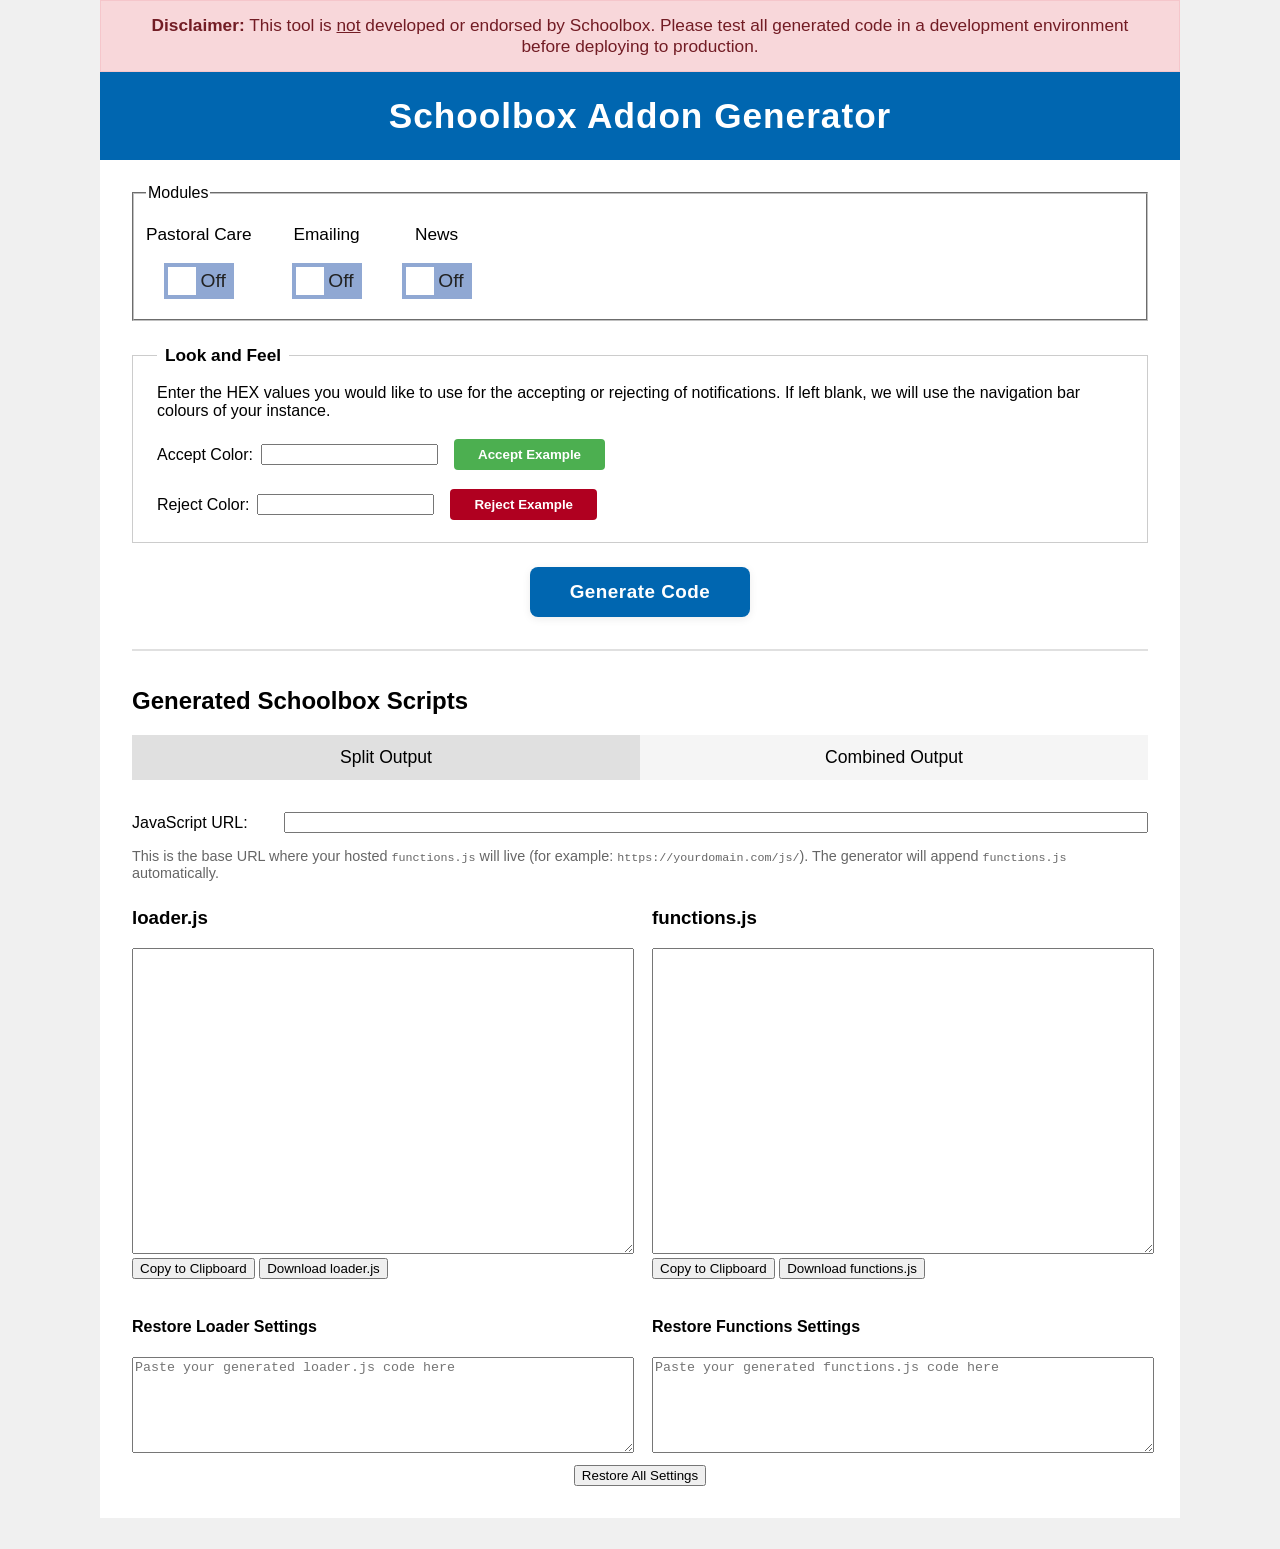
==== commit cb96ff64: "REVERT" ====
--- a/CodeGenerator/index.html
+++ b/CodeGenerator/index.html
@@ -12,53 +12,53 @@
 </head>
 <body style="background:#f0f0f0; min-height:100vh; min-width:100vw; display:flex; justify-content:center; align-items:center; padding:0;">
   <div style="width:1080px; margin:0 0 32px 0; background:#fff; padding:0 32px 32px 32px; box-sizing:border-box;">
-    <div style="background:#F8D7DA; color:#721c24; border:1px solid #F5C6CB; padding:14px 28px; margin:0 -32px 0 -32px; font-size:1.08em; text-align:center; font-weight:500;">
-      <strong>Disclaimer:</strong> This tool is <u>not</u> developed or endorsed by Schoolbox. Please test all generated code in a development environment before deploying to production.
-    </div>
-    <div style="background:#0066B0; color:#fff; padding:24px 0; margin:0 -32px 24px -32px; text-align:center;">
+  <div style="background:#F8D7DA; color:#721c24; border:1px solid #F5C6CB; padding:14px 28px; margin:0 -32px 0 -32px; font-size:1.08em; text-align:center; font-weight:500;">
+        <strong>Disclaimer:</strong> This tool is <u>not</u> developed or endorsed by Schoolbox. Please test all generated code in a development environment before deploying to production.
+      </div>
+  <div style="background:#0066B0; color:#fff; padding:24px 0; margin:0 -32px 24px -32px; text-align:center;">
       <h1 style="margin:0; font-size:2.2em; font-weight:700; letter-spacing:1px;">Schoolbox Addon Generator</h1>
     </div>
     <form id="configForm">
-      <!-- Schoolbox Domain input removed: now auto-detected in loader.js -->
-      <!-- JavaScript URL moved into Split outputs area -->
-
-      <fieldset>
-        <legend>Modules</legend>
-        <div style="display: flex; gap: 40px; margin-top: 16px;">
-          <div style="display: flex; flex-direction: column; align-items: center; gap: 8px;">
-            <span style="font-size:1.08em; font-weight:500;">Pastoral Care</span>
-            <div style="display: flex; align-items: center; gap: 12px; position: relative;">
-              <label class="switch" style="position: relative;">
-                <input type="checkbox" id="PastoralCare" onchange="toggleSection('PastoralCare'); updateSwitchLabel('PastoralCare')">
-                <span class="slider"></span>
-                <span class="switch-labels">
-                  <span class="switch-off">Off</span>
-                  <span class="switch-on">On</span>
-                </span>
-              </label>
-            </div>
+    <!-- Schoolbox Domain input removed: now auto-detected in loader.js -->
+    <!-- JavaScript URL moved into Split outputs area -->
+
+    <fieldset>
+      <legend>Modules</legend>
+      <div style="display: flex; gap: 40px; margin-top: 16px;">
+        <div style="display: flex; flex-direction: column; align-items: center; gap: 8px;">
+          <span style="font-size:1.08em; font-weight:500;">Pastoral Care</span>
+          <div style="display: flex; align-items: center; gap: 12px; position: relative;">
+            <label class="switch" style="position: relative;">
+              <input type="checkbox" id="PastoralCare" onchange="toggleSection('PastoralCare'); updateSwitchLabel('PastoralCare')">
+              <span class="slider"></span>
+              <span class="switch-labels">
+                <span class="switch-off">Off</span>
+                <span class="switch-on">On</span>
+              </span>
+            </label>
           </div>
-          <div style="display: flex; flex-direction: column; align-items: center; gap: 8px;">
-            <span style="font-size:1.08em; font-weight:500;">Emailing</span>
-            <div style="display: flex; align-items: center; gap: 12px; position: relative;">
-              <label class="switch" style="position: relative;">
-                <input type="checkbox" id="Emailing" onchange="toggleSection('Emailing'); updateSwitchLabel('Emailing')">
-                <span class="slider"></span>
-                <span class="switch-labels">
-                  <span class="switch-on">On</span>
-                  <span class="switch-off">Off</span>
-                </span>
-              </label>
-            </div>
+        </div>
+        <div style="display: flex; flex-direction: column; align-items: center; gap: 8px;">
+          <span style="font-size:1.08em; font-weight:500;">Emailing</span>
+          <div style="display: flex; align-items: center; gap: 12px; position: relative;">
+            <label class="switch" style="position: relative;">
+              <input type="checkbox" id="Emailing" onchange="toggleSection('Emailing'); updateSwitchLabel('Emailing')">
+              <span class="slider"></span>
+              <span class="switch-labels">
+                <span class="switch-on">On</span>
+                <span class="switch-off">Off</span>
+              </span>
+            </label>
           </div>
-          <div style="display: flex; flex-direction: column; align-items: center; gap: 8px;">
-            <span style="font-size:1.08em; font-weight:500;">News</span>
-            <div style="display: flex; align-items: center; gap: 12px; position: relative;">
-              <label class="switch" style="position: relative;">
-                <input type="checkbox" id="News" onchange="toggleSection('News'); updateSwitchLabel('News')">
-                <span class="slider"></span>
-                <span class="switch-labels">
-                  <span class="switch-on">On</span>
+        </div>
+        <div style="display: flex; flex-direction: column; align-items: center; gap: 8px;">
+          <span style="font-size:1.08em; font-weight:500;">News</span>
+          <div style="display: flex; align-items: center; gap: 12px; position: relative;">
+            <label class="switch" style="position: relative;">
+              <input type="checkbox" id="News" onchange="toggleSection('News'); updateSwitchLabel('News')">
+              <span class="slider"></span>
+              <span class="switch-labels">
+                <span class="switch-on">On</span>
                 <span class="switch-off">Off</span>
               </span>
             </label>
@@ -185,25 +185,6 @@
     }
   </style>
   <script>
-    // Tab switching logic for output areas
-    document.addEventListener('DOMContentLoaded', function() {
-      const splitTab = document.getElementById('splitTab');
-      const combinedTab = document.getElementById('combinedTab');
-      const splitArea = document.getElementById('splitOutputArea');
-      const combinedArea = document.getElementById('combinedOutputArea');
-      splitTab.addEventListener('click', function() {
-        splitTab.classList.add('active');
-        combinedTab.classList.remove('active');
-        splitArea.style.display = '';
-        combinedArea.style.display = 'none';
-      });
-      combinedTab.addEventListener('click', function() {
-        combinedTab.classList.add('active');
-        splitTab.classList.remove('active');
-        splitArea.style.display = 'none';
-        combinedArea.style.display = '';
-      });
-    });
     function updateSwitchLabel(module) {
       var checkbox = document.getElementById(module);
       var label = document.getElementById(module + 'Label');
@@ -226,7 +207,7 @@
       <div style="font-size:0.9em; color:#666; margin-top:6px;">This is the base URL where your hosted <code>functions.js</code> will live (for example: <code>https://yourdomain.com/js/</code>). The generator will append <code>functions.js</code> automatically.</div>
     </div>
     <div id="outputsColumns" style="display:flex; gap: 24px; align-items: flex-start; width:100%;">
-      <!-- Loader.js box (removed restore) -->
+      <!-- Loader.js box -->
       <div style="flex: 1;">
         <h3>loader.js</h3>
         <textarea id="output" rows="20" cols="80" readonly></textarea>
@@ -234,7 +215,8 @@
         <button onclick="copyCode()">Copy to Clipboard</button>
         <button onclick="downloadCode()">Download loader.js</button>
         <br><br>
-        <!-- Loader restore box removed -->
+        <h4>Restore Loader Settings</h4>
+        <textarea id="restoreInput" rows="6" cols="80" placeholder="Paste your generated loader.js code here"></textarea>
       </div>
       <!-- Functions.js box -->
       <div style="flex: 1;">
@@ -244,19 +226,14 @@
         <button onclick="copyFunctionsCode()">Copy to Clipboard</button>
         <button onclick="downloadFunctionsCode()">Download functions.js</button>
         <br><br>
-      </div>
-    </div>
-    <!-- splitRestore button moved below restoreFunctionsInput -->
-    <!-- Restore Functions Settings moved out of output columns -->
-    <div id="restoreFunctionsArea" style="width:100%; margin-top:24px;">
-      <h4>Restore Settings</h4>
-      <div style="color:#a94442; font-size:0.98em; margin-bottom:8px;">
-        <strong>Note:</strong> Restoring settings may require you to re-import the loader setting into Schoolbox.
-      </div>
-      <textarea id="restoreFunctionsInput" rows="6" style="width:100%; box-sizing:border-box;" placeholder="Paste your generated functions.js code here"></textarea>
-      <div style="display:flex; justify-content:center; margin-top:8px;">
-        <button id="restoreAllBtn" onclick="restoreAllConfig()">Restore All Settings</button>
-      </div>
+        <h4>Restore Functions Settings</h4>
+        <textarea id="restoreFunctionsInput" rows="6" cols="80" placeholder="Paste your generated functions.js code here"></textarea>
+        <br>
+      </div>
+    </div>
+    <!-- Single restore button for split mode (applies to both Loader and Functions) -->
+    <div id="splitRestore" style="display:flex; justify-content:center; margin-top:8px;">
+      <button id="restoreAllBtn" onclick="restoreAllConfig()">Restore All Settings</button>
     </div>
   </div>
   <div id="combinedOutputArea" style="display:none; width:100%; margin-top:8px;">
@@ -274,23 +251,26 @@
       </div>
     </div>
   </div>
-  <script>
-    function updateColorPreview() {
-      const acceptColor = document.getElementById('acceptColor').value.trim();
-      const rejectColor = document.getElementById('rejectColor').value.trim();
-      const acceptBtn = document.getElementById('acceptPreviewBtn');
-      const rejectBtn = document.getElementById('rejectPreviewBtn');
-      // Only update if valid hex (3 or 6 digits, with or without #)
-      const hexRegex = /^#?[0-9A-Fa-f]{6}$|^#?[0-9A-Fa-f]{3}$/;
-      if (acceptBtn) {
-        acceptBtn.style.background = hexRegex.test(acceptColor) ? (acceptColor.startsWith('#') ? acceptColor : '#' + acceptColor) : '#4CAF50';
-      }
-      if (rejectBtn) {
-        rejectBtn.style.background = hexRegex.test(rejectColor) ? (rejectColor.startsWith('#') ? rejectColor : '#' + rejectColor) : '#B00020';
-      }
-    }
-    document.addEventListener('DOMContentLoaded', updateColorPreview);
-  </script>
+  
+
+<script type="module" src="script.js"></script>
+<script>
+function updateColorPreview() {
+  const acceptColor = document.getElementById('acceptColor').value.trim();
+  const rejectColor = document.getElementById('rejectColor').value.trim();
+  const acceptBtn = document.getElementById('acceptPreviewBtn');
+  const rejectBtn = document.getElementById('rejectPreviewBtn');
+  // Only update if valid hex (3 or 6 digits, with or without #)
+  const hexRegex = /^#?[0-9A-Fa-f]{6}$|^#?[0-9A-Fa-f]{3}$/;
+  if (acceptBtn) {
+    acceptBtn.style.background = hexRegex.test(acceptColor) ? (acceptColor.startsWith('#') ? acceptColor : '#' + acceptColor) : '#4CAF50';
+  }
+  if (rejectBtn) {
+    rejectBtn.style.background = hexRegex.test(rejectColor) ? (rejectColor.startsWith('#') ? rejectColor : '#' + rejectColor) : '#B00020';
+  }
+}
+document.addEventListener('DOMContentLoaded', updateColorPreview);
+</script>
 <script>
   const pcSection = document.getElementById('PastoralCareSection');
   const emailingSection = document.getElementById('EmailingSection');
@@ -311,12 +291,8 @@
     const copyBtn = document.getElementById('copyCombinedBtn');
     const dlBtn = document.getElementById('downloadCombinedBtn');
     if (copyBtn) copyBtn.addEventListener('click', () => {
-      const combinedTextarea = document.getElementById('combinedOutput');
-      if (combinedTextarea) {
-        combinedTextarea.select();
-        document.execCommand('copy');
-        alert('Combined code copied to clipboard!');
-      }
+      updateCombinedOutput();
+      navigator.clipboard.writeText(document.getElementById('combinedOutput').value);
     });
     if (dlBtn) dlBtn.addEventListener('click', () => {
       updateCombinedOutput();
@@ -347,47 +323,18 @@
     const combined = document.getElementById('restoreCombinedInput')?.value || document.getElementById('combinedOutput')?.value || '';
     if (!combined.trim()) return alert('No combined code provided');
     // Ensure UI is in combined mode
-    // Split the combined code by <script> tags
-    const scriptRegex = /<script>([\s\S]*?)<\/script>/gi;
-    const matches = [...combined.matchAll(scriptRegex)];
-    let loaderPart = '';
-    let functionsPart = '';
-    if (matches.length === 1) {
-      // If only one <script> block, split loader and module code by the first blank line
-      const scriptContent = matches[0][1];
-      // Try to split by two newlines (between loader and module code)
-      const splitIndex = scriptContent.indexOf('\n');
-      if (splitIndex !== -1) {
-        loaderPart = scriptContent.substring(0, splitIndex).trim();
-        functionsPart = scriptContent.substring(splitIndex).trim();
-      } else {
-        loaderPart = scriptContent.trim();
-      }
-    } else if (matches.length > 1) {
-      // If two <script> blocks, treat first as loader, second as module code
-      loaderPart = matches[0][1].trim();
-      functionsPart = matches[1][1].trim();
-    } else {
-      // Fallback: try to split by marker or just assign all to loader
-      const parts = combined.split('\n\n// ---- SPLIT ----\n\n');
-      loaderPart = parts[0] || '';
-      functionsPart = parts.slice(1).join('\n\n// ---- SPLIT ----\n\n') || '';
-    }
+    const switchEl = document.getElementById('outputModeSwitch');
+    if (switchEl && !switchEl.checked) { switchEl.checked = true; toggleOutputMode(); }
+    // Split using the marker we used when combining
+    const parts = combined.split('\n\n// ---- SPLIT ----\n\n');
+    const loaderPart = parts[0] || '';
+    const functionsPart = parts.slice(1).join('\n\n// ---- SPLIT ----\n\n') || '';
     // Put into restore textareas and call existing restore functions
     if (loaderPart) document.getElementById('restoreInput').value = loaderPart;
     if (functionsPart) document.getElementById('restoreFunctionsInput').value = functionsPart;
     // Call the restore routines
     try { restoreAllConfig(); } catch (e) { console.warn('restoreAllConfig failed', e); }
     try { restoreFunctionsConfig(); } catch (e) { console.warn('restoreFunctionsConfig failed', e); }
-    // Ensure module switches and sections are updated
-    ['PastoralCare', 'Emailing', 'News'].forEach(section => {
-      const checkbox = document.getElementById(section);
-      if (checkbox) {
-        // If restore logic sets a value, ensure UI reflects it
-        toggleSection(section);
-        updateSwitchLabel(section);
-      }
-    });
     alert('Restore attempted. Check UI for updated settings.');
   }
 </script>
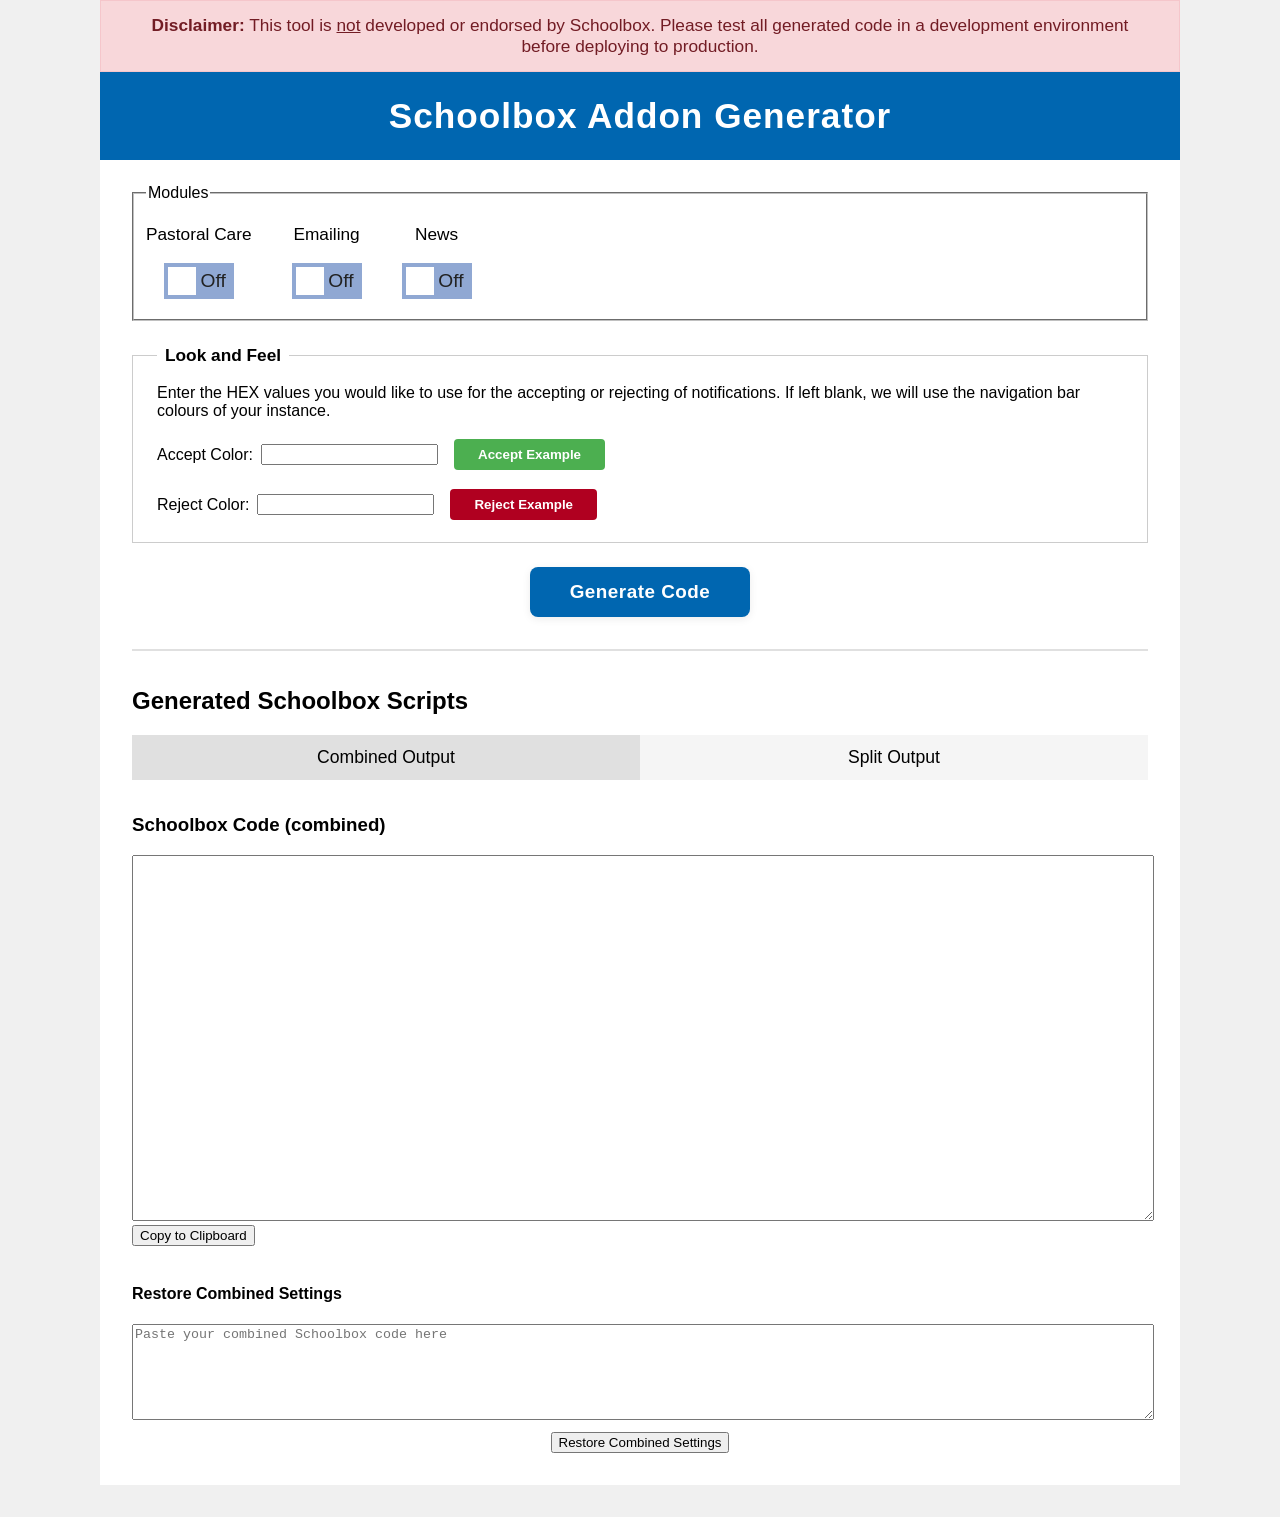
==== commit 3390b7cd: "Implement combined file generation and tab switching functionality" ====
--- a/CodeGenerator/index.html
+++ b/CodeGenerator/index.html
@@ -29,12 +29,13 @@
           <span style="font-size:1.08em; font-weight:500;">Pastoral Care</span>
           <div style="display: flex; align-items: center; gap: 12px; position: relative;">
             <label class="switch" style="position: relative;">
-              <input type="checkbox" id="PastoralCare" onchange="toggleSection('PastoralCare'); updateSwitchLabel('PastoralCare')">
+              <input type="checkbox" id="PastoralCare">
               <span class="slider"></span>
               <span class="switch-labels">
                 <span class="switch-off">Off</span>
                 <span class="switch-on">On</span>
               </span>
+             <span id="PastoralCareLabel" style="margin-left:8px; font-weight:600;"></span>
             </label>
           </div>
         </div>
@@ -42,12 +43,13 @@
           <span style="font-size:1.08em; font-weight:500;">Emailing</span>
           <div style="display: flex; align-items: center; gap: 12px; position: relative;">
             <label class="switch" style="position: relative;">
-              <input type="checkbox" id="Emailing" onchange="toggleSection('Emailing'); updateSwitchLabel('Emailing')">
+              <input type="checkbox" id="Emailing">
               <span class="slider"></span>
               <span class="switch-labels">
                 <span class="switch-on">On</span>
                 <span class="switch-off">Off</span>
               </span>
+             <span id="EmailingLabel" style="margin-left:8px; font-weight:600;"></span>
             </label>
           </div>
         </div>
@@ -55,12 +57,13 @@
           <span style="font-size:1.08em; font-weight:500;">News</span>
           <div style="display: flex; align-items: center; gap: 12px; position: relative;">
             <label class="switch" style="position: relative;">
-              <input type="checkbox" id="News" onchange="toggleSection('News'); updateSwitchLabel('News')">
+              <input type="checkbox" id="News">
               <span class="slider"></span>
               <span class="switch-labels">
                 <span class="switch-on">On</span>
                 <span class="switch-off">Off</span>
               </span>
+             <span id="NewsLabel" style="margin-left:8px; font-weight:600;"></span>
             </label>
           </div>
         </div>
@@ -105,8 +108,8 @@
   <!-- Option to combine into one file or keep split files (switch) -->
   <div style="margin-bottom: 8px; display:flex; align-items:center; gap:12px;">
     <div class="tab-container" style="display: flex; width: 100%; margin-bottom: 16px;">
-      <button id="splitTab" class="tab active" style="flex: 1; padding: 12px; font-size: 1.1em; border: none; background: #e0e0e0; cursor: pointer;">Split Output</button>
-      <button id="combinedTab" class="tab" style="flex: 1; padding: 12px; font-size: 1.1em; border: none; background: #f5f5f5; cursor: pointer;">Combined Output</button>
+      <button id="combinedTab" class="tab active" style="flex: 1; padding: 12px; font-size: 1.1em; border: none; background: #e0e0e0; cursor: pointer;">Combined Output</button>
+      <button id="splitTab" class="tab" style="flex: 1; padding: 12px; font-size: 1.1em; border: none; background: #f5f5f5; cursor: pointer;">Split Output</button>
     </div>
   </div>
   <style>
@@ -198,13 +201,14 @@
     });
   </script>
 
-  <div id="splitOutputArea">
+  <div id="splitOutputArea" style="display:none;">
     <div style="width:100%; margin-bottom:8px;">
       <div style="display:flex; gap:12px; align-items:center;">
         <label for="JavaScriptURL" style="min-width:140px;">JavaScript URL:</label>
         <input type="text" id="JavaScriptURL" style="flex:1;" />
       </div>
       <div style="font-size:0.9em; color:#666; margin-top:6px;">This is the base URL where your hosted <code>functions.js</code> will live (for example: <code>https://yourdomain.com/js/</code>). The generator will append <code>functions.js</code> automatically.</div>
+      <div style="font-size:0.95em; color:#B00020; margin-top:4px; font-weight:500;">Note: After changing the JavaScript URL, click <b>Generate Code</b> to update your outputs.</div>
     </div>
     <div id="outputsColumns" style="display:flex; gap: 24px; align-items: flex-start; width:100%;">
       <!-- Loader.js box -->
@@ -236,7 +240,7 @@
       <button id="restoreAllBtn" onclick="restoreAllConfig()">Restore All Settings</button>
     </div>
   </div>
-  <div id="combinedOutputArea" style="display:none; width:100%; margin-top:8px;">
+  <div id="combinedOutputArea" style="display:block; width:100%; margin-top:8px;">
     <div style="flex: 1;">
       <h3>Schoolbox Code (combined)</h3>
       <textarea id="combinedOutput" rows="24" cols="160" readonly></textarea>
@@ -253,7 +257,12 @@
   </div>
   
 
+<script src="functions.js"></script>
 <script type="module" src="script.js"></script>
+<script>
+// Add placeholder to combinedOutput textarea on page load for debug
+// ...existing code...
+</script>
 <script>
 function updateColorPreview() {
   const acceptColor = document.getElementById('acceptColor').value.trim();
@@ -279,23 +288,43 @@
   // ...existing code...
 
   // Build combined content from the two generated textareas
-  function updateCombinedOutput() {
-    const out = document.getElementById('output')?.value || '';
-    const fn = document.getElementById('functionsOutput')?.value || '';
-    const combined = [out.trim(), fn.trim()].filter(Boolean).join('\n\n// ---- SPLIT ----\n\n');
-    document.getElementById('combinedOutput').value = combined;
-  }
+  // function updateCombinedOutput() {
+  //   const out = document.getElementById('output')?.value || '';
+  //   const fn = document.getElementById('functionsOutput')?.value || '';
+  //   const combined = [out.trim(), fn.trim()].filter(Boolean).join('\n\n// ---- SPLIT ----\n\n');
+  //   document.getElementById('combinedOutput').value = combined;
+  // }
 
   // Wire up copy/download for combined
   document.addEventListener('DOMContentLoaded', () => {
+    // Tab switching logic: Combined is default
+    const combinedTab = document.getElementById('combinedTab');
+    const splitTab = document.getElementById('splitTab');
+    const combinedArea = document.getElementById('combinedOutputArea');
+    const splitArea = document.getElementById('splitOutputArea');
+    combinedTab.addEventListener('click', () => {
+      combinedTab.classList.add('active');
+      splitTab.classList.remove('active');
+      combinedTab.style.background = '#e0e0e0';
+      splitTab.style.background = '#f5f5f5';
+      combinedArea.style.display = 'block';
+      splitArea.style.display = 'none';
+    });
+    splitTab.addEventListener('click', () => {
+      splitTab.classList.add('active');
+      combinedTab.classList.remove('active');
+      splitTab.style.background = '#e0e0e0';
+      combinedTab.style.background = '#f5f5f5';
+      splitArea.style.display = 'block';
+      combinedArea.style.display = 'none';
+    });
+    // Copy/download for combined
     const copyBtn = document.getElementById('copyCombinedBtn');
     const dlBtn = document.getElementById('downloadCombinedBtn');
     if (copyBtn) copyBtn.addEventListener('click', () => {
-      updateCombinedOutput();
       navigator.clipboard.writeText(document.getElementById('combinedOutput').value);
     });
     if (dlBtn) dlBtn.addEventListener('click', () => {
-      updateCombinedOutput();
       const text = document.getElementById('combinedOutput').value;
       const blob = new Blob([text], { type: 'text/javascript' });
       const url = URL.createObjectURL(blob);
@@ -307,36 +336,12 @@
       URL.revokeObjectURL(url);
       a.remove();
     });
-
-    // Keep combined in sync when underlying outputs change
-    const outTA = document.getElementById('output');
-    const fnTA = document.getElementById('functionsOutput');
-    [outTA, fnTA].forEach(ta => {
-      if (ta) ta.addEventListener('input', () => {
-        if (document.getElementById('outputModeSwitch').checked) updateCombinedOutput();
-      });
-    });
   });
 
   // Restore combined content by splitting into loader and functions parts
-  function restoreCombinedConfig() {
-    const combined = document.getElementById('restoreCombinedInput')?.value || document.getElementById('combinedOutput')?.value || '';
-    if (!combined.trim()) return alert('No combined code provided');
-    // Ensure UI is in combined mode
-    const switchEl = document.getElementById('outputModeSwitch');
-    if (switchEl && !switchEl.checked) { switchEl.checked = true; toggleOutputMode(); }
-    // Split using the marker we used when combining
-    const parts = combined.split('\n\n// ---- SPLIT ----\n\n');
-    const loaderPart = parts[0] || '';
-    const functionsPart = parts.slice(1).join('\n\n// ---- SPLIT ----\n\n') || '';
-    // Put into restore textareas and call existing restore functions
-    if (loaderPart) document.getElementById('restoreInput').value = loaderPart;
-    if (functionsPart) document.getElementById('restoreFunctionsInput').value = functionsPart;
-    // Call the restore routines
-    try { restoreAllConfig(); } catch (e) { console.warn('restoreAllConfig failed', e); }
-    try { restoreFunctionsConfig(); } catch (e) { console.warn('restoreFunctionsConfig failed', e); }
-    alert('Restore attempted. Check UI for updated settings.');
-  }
+  // function restoreCombinedConfig() {
+  //   // Disabled automatic population of combined output
+  // }
 </script>
 </body>
 </html>
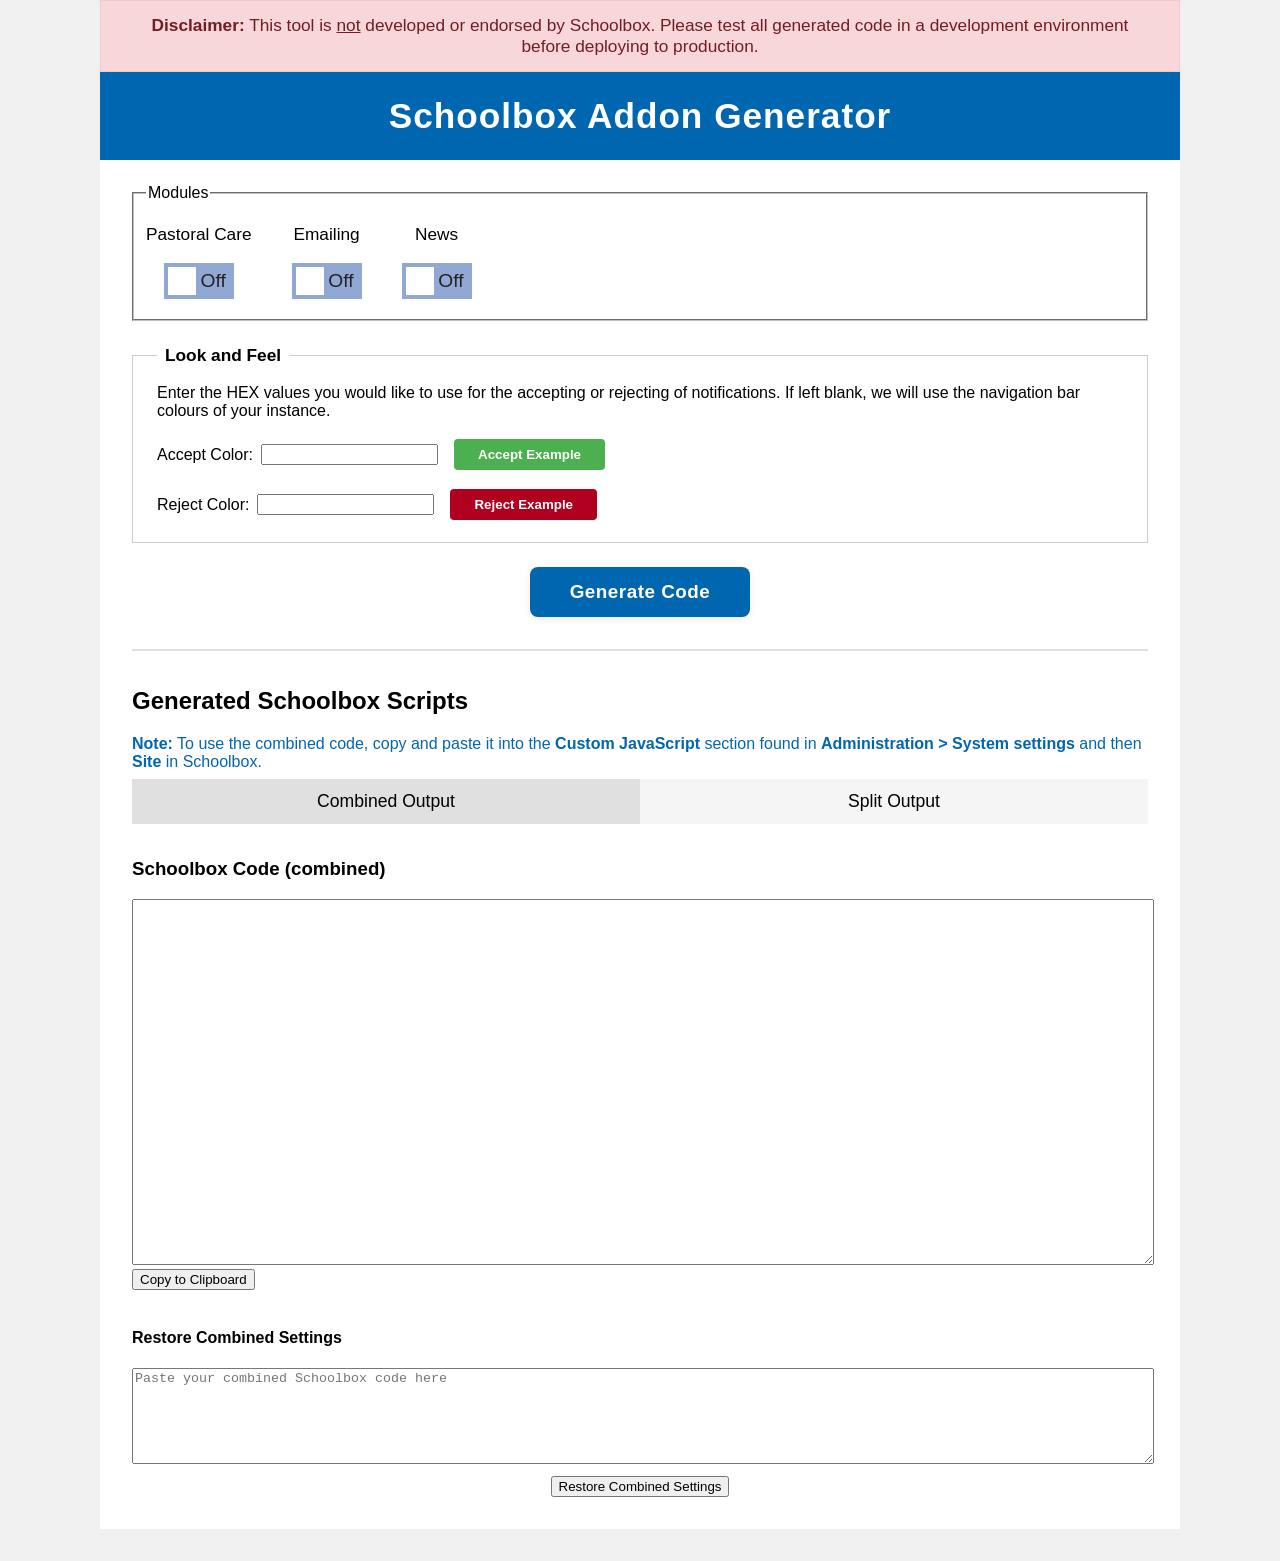
==== commit 92e3b96c: "Refactor hover effect implementation and improve modal functionality - Moved hover image creation an" ====
--- a/CodeGenerator/index.html
+++ b/CodeGenerator/index.html
@@ -105,6 +105,9 @@
   </form>
 
   <h2>Generated Schoolbox Scripts</h2>
+  <div style="font-size:1em; color:#0066B0; margin-bottom:8px; font-weight:500;">
+    <b>Note:</b> To use the combined code, copy and paste it into the <b>Custom JavaScript</b> section found in <b>Administration &gt; System settings</b> and then <b>Site</b> in Schoolbox.
+  </div>
   <!-- Option to combine into one file or keep split files (switch) -->
   <div style="margin-bottom: 8px; display:flex; align-items:center; gap:12px;">
     <div class="tab-container" style="display: flex; width: 100%; margin-bottom: 16px;">
@@ -281,20 +284,6 @@
 document.addEventListener('DOMContentLoaded', updateColorPreview);
 </script>
 <script>
-  const pcSection = document.getElementById('PastoralCareSection');
-  const emailingSection = document.getElementById('EmailingSection');
-  const newsSection = document.getElementById('NewsSection');
-
-  // ...existing code...
-
-  // Build combined content from the two generated textareas
-  // function updateCombinedOutput() {
-  //   const out = document.getElementById('output')?.value || '';
-  //   const fn = document.getElementById('functionsOutput')?.value || '';
-  //   const combined = [out.trim(), fn.trim()].filter(Boolean).join('\n\n// ---- SPLIT ----\n\n');
-  //   document.getElementById('combinedOutput').value = combined;
-  // }
-
   // Wire up copy/download for combined
   document.addEventListener('DOMContentLoaded', () => {
     // Tab switching logic: Combined is default
@@ -338,10 +327,7 @@
     });
   });
 
-  // Restore combined content by splitting into loader and functions parts
-  // function restoreCombinedConfig() {
-  //   // Disabled automatic population of combined output
-  // }
+  // ...existing code...
 </script>
 </body>
 </html>
--- a/CodeGenerator/style.css
+++ b/CodeGenerator/style.css
@@ -89,6 +89,14 @@
   display: flex;
   gap: 8px;
   align-items: center;
+  width: 100%;
+}
+
+.hover-options-row input[type="text"] {
+  display: inline-block;
+  vertical-align: middle;
+  margin-left: 0;
+  margin-right: 0;
 }
 
 /* Make the input boxes small */
@@ -98,10 +106,11 @@
   margin-left: 4px;
 }
 
-.hover-options-row button {
+.row-action-btn {
   width: 28px;
   height: 28px;
   font-size: 1.2em;
   line-height: 1;
   padding: 0;
+  margin-left: 2px;
 }
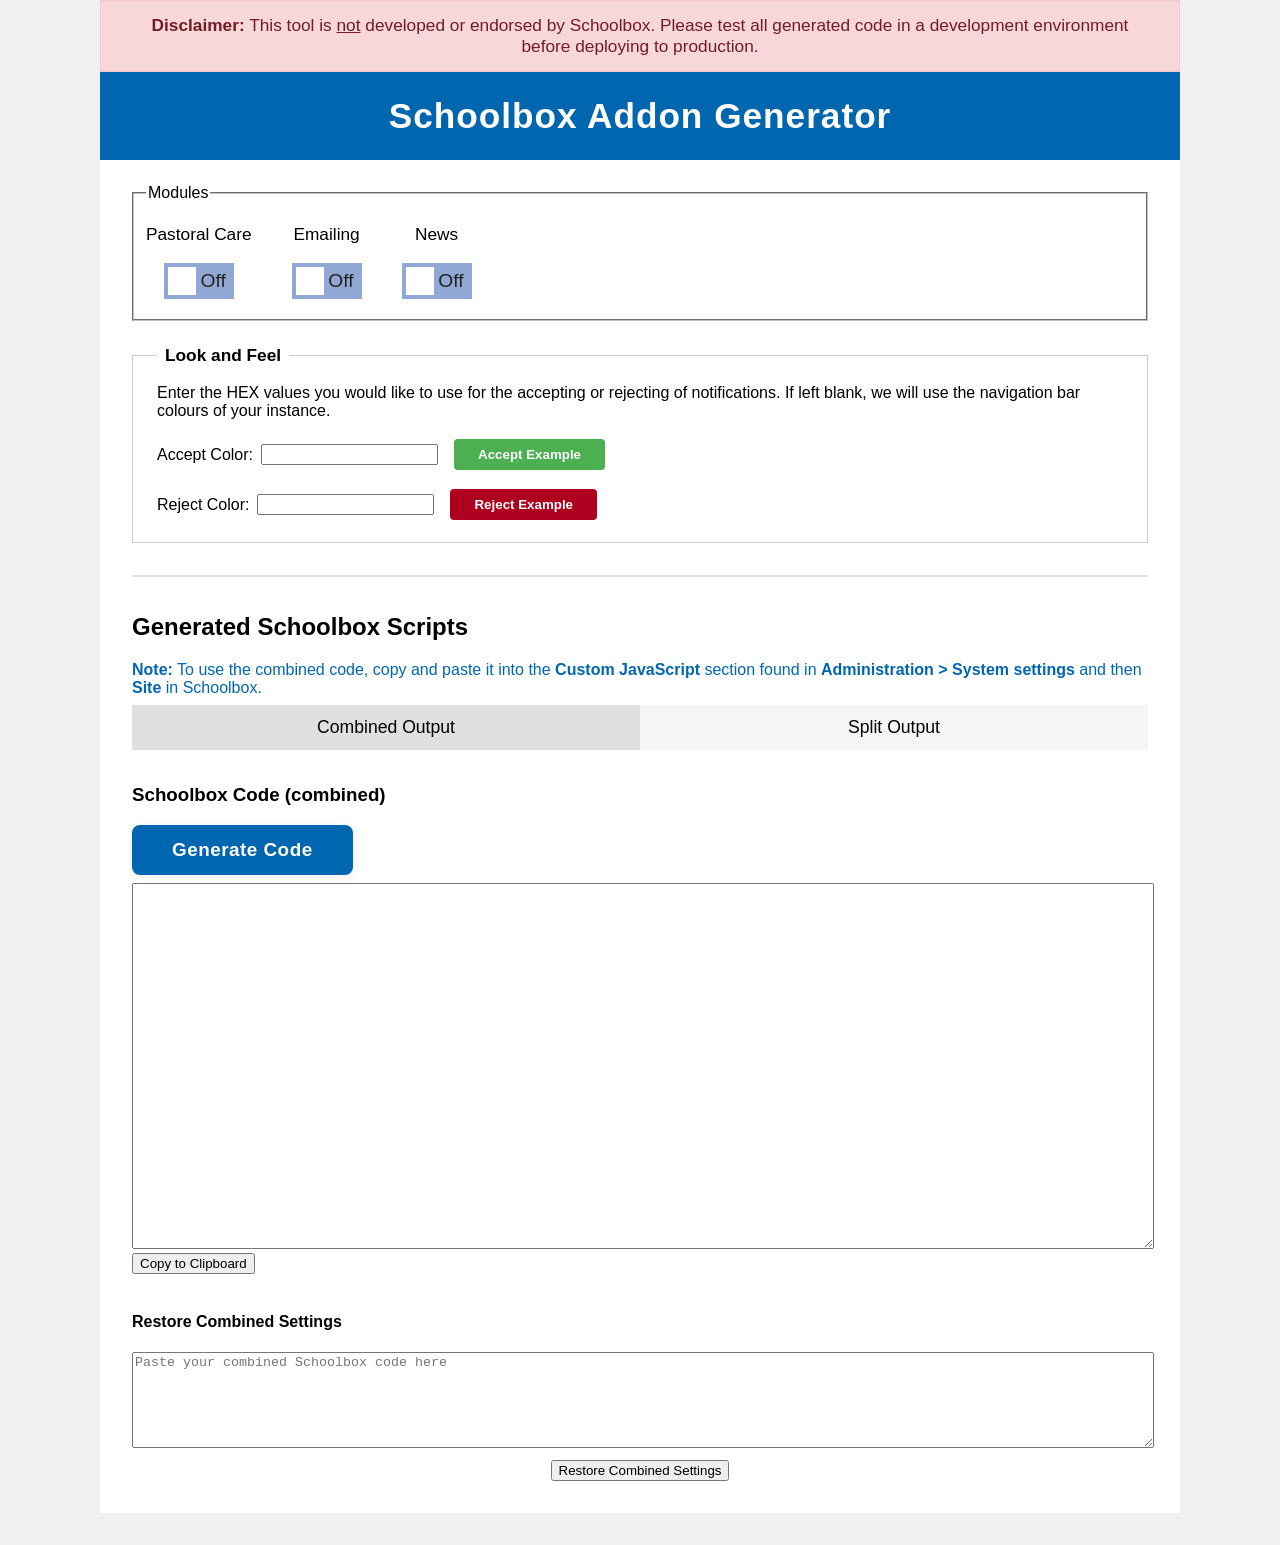
==== commit 64dcba33: "Add script editors and tools for managing JavaScript code - Introduced `splitOutput.js` for handling" ====
--- a/CodeGenerator/index.html
+++ b/CodeGenerator/index.html
@@ -98,9 +98,16 @@
         </div>
       </div>
     </fieldset>
-    <div style="display:flex; justify-content:center; margin:24px 0;">
-      <button type="button" onclick="generateCode()" class="generate-btn">Generate Code</button>
-    </div>
+    <!-- Generate button moved into output panes -->
+    <fieldset id="SubtypeAlertPairsSection" class="function-section" style="margin-top:24px;">
+      <legend>Subtype Alert Pairs</legend>
+      <div class="function-entry">
+        <label for="pcFunction-subtypeAlertPairs" style="font-weight:500;">Subtype Alert Pairs:</label>
+        <div id="pcFunction-subtypeAlertPairs" class="pcFunction-subtypeAlertPairs" style="margin-top:8px;">
+          <div class="hover-options-row"></div>
+        </div>
+      </div>
+    </fieldset>
     <hr style="border:none; border-top:2px solid #e0e0e0; margin:32px 0 36px 0; width:100%;">
   </form>
 
@@ -212,6 +219,9 @@
       </div>
       <div style="font-size:0.9em; color:#666; margin-top:6px;">This is the base URL where your hosted <code>functions.js</code> will live (for example: <code>https://yourdomain.com/js/</code>). The generator will append <code>functions.js</code> automatically.</div>
       <div style="font-size:0.95em; color:#B00020; margin-top:4px; font-weight:500;">Note: After changing the JavaScript URL, click <b>Generate Code</b> to update your outputs.</div>
+      <div style="display:flex; justify-content:flex-start; margin:12px 0;">
+        <button id="generateSplitBtn" type="button" class="generate-btn">Generate Code</button>
+      </div>
     </div>
     <div id="outputsColumns" style="display:flex; gap: 24px; align-items: flex-start; width:100%;">
       <!-- Loader.js box -->
@@ -246,6 +256,9 @@
   <div id="combinedOutputArea" style="display:block; width:100%; margin-top:8px;">
     <div style="flex: 1;">
       <h3>Schoolbox Code (combined)</h3>
+      <div style="display:flex; justify-content:flex-start; margin:8px 0;">
+        <button id="generateCombinedBtn" type="button" class="generate-btn">Generate Code</button>
+      </div>
       <textarea id="combinedOutput" rows="24" cols="160" readonly></textarea>
       <br>
       <button id="copyCombinedBtn">Copy to Clipboard</button>
@@ -260,8 +273,8 @@
   </div>
   
 
-<script src="functions.js"></script>
-<script type="module" src="script.js"></script>
+<script src="scripts/functions.js"></script>
+<script type="module" src="scripts/script.js"></script>
 <script>
 // Add placeholder to combinedOutput textarea on page load for debug
 // ...existing code...
@@ -310,6 +323,8 @@
     // Copy/download for combined
     const copyBtn = document.getElementById('copyCombinedBtn');
     const dlBtn = document.getElementById('downloadCombinedBtn');
+    const genCombinedBtn = document.getElementById('generateCombinedBtn');
+    const genSplitBtn = document.getElementById('generateSplitBtn');
     if (copyBtn) copyBtn.addEventListener('click', () => {
       navigator.clipboard.writeText(document.getElementById('combinedOutput').value);
     });
@@ -325,9 +340,755 @@
       URL.revokeObjectURL(url);
       a.remove();
     });
+    if (genCombinedBtn) genCombinedBtn.addEventListener('click', async () => {
+      if (typeof generateCombinedOutput === 'function') {
+        try { await generateCombinedOutput(); } catch (e) { console.error('generateCombinedOutput failed', e); }
+      } else {
+        console.warn('generateCombinedOutput not available yet.');
+      }
+    });
+    if (genSplitBtn) genSplitBtn.addEventListener('click', () => {
+      if (typeof generateCode === 'function') generateCode(); else console.warn('generateCode not available yet.');
+    });
   });
 
   // ...existing code...
+</script>
+<!-- Pastoral Care dynamic loader: builds function list from scripts/pastoralCare/ -->
+<script>
+  // extract an object literal named `objName` from JS text and parse it
+  function extractObjectFromJS(text, objName) {
+    const idx = text.indexOf(objName);
+    if (idx === -1) return null;
+    const after = text.slice(idx);
+    const eq = after.indexOf('=');
+    if (eq === -1) return null;
+    const rest = after.slice(eq + 1);
+    // find the first '{' and match braces
+    let braceStart = rest.indexOf('{');
+    if (braceStart === -1) return null;
+    let depth = 0;
+    for (let i = braceStart; i < rest.length; i++) {
+      if (rest[i] === '{') depth++;
+      else if (rest[i] === '}') {
+        depth--;
+        if (depth === 0) {
+          const objText = rest.slice(braceStart, i + 1);
+          // Try JSON parse first, then fall back to evaluating the JS object literal
+          try {
+            return JSON.parse(objText);
+          } catch (e) {
+            try {
+              // Evaluate the object literal safely in a function scope
+              /* eslint-disable no-new-func */
+              const evaluated = new Function('return ' + objText)();
+              return evaluated;
+            } catch (e2) {
+              return null;
+            }
+          }
+        }
+      }
+    }
+    return null;
+  }
+
+  async function buildPastoralCareForIndex() {
+    const section = document.getElementById('PastoralCareSection');
+    if (!section) return;
+    section.innerHTML = '';
+    try {
+      const resp = await fetch('Functions/pastoralCare/');
+      if (!resp.ok) throw new Error('Failed to load Functions/pastoralCare/');
+      const text = await resp.text();
+      const parser = new DOMParser();
+      const doc = parser.parseFromString(text, 'text/html');
+      const files = Array.from(doc.querySelectorAll('a'))
+        .map(a => a.getAttribute('href'))
+        .filter(h => h && h.endsWith('.js'));
+
+      if (files.length === 0) {
+        section.innerHTML = '<div style="color:#666;padding:8px;">No Pastoral Care scripts found.</div>';
+        return;
+      }
+
+      for (const file of files) {
+        const filePath = 'Functions/pastoralCare/' + file;
+        try {
+          const fileResp = await fetch(filePath);
+          if (!fileResp.ok) throw new Error('Failed to fetch ' + filePath);
+          const fileText = await fileResp.text();
+          let parsed = extractObjectFromJS(fileText, 'functionSchema');
+          if (!parsed) parsed = extractObjectFromJS(fileText, 'embedSchema');
+          if (!parsed) parsed = extractObjectFromJS(fileText, 'formSchema');
+          const title = (parsed && parsed.functionName) ? parsed.functionName : file.replace('.js','');
+
+          const entry = document.createElement('div');
+          entry.className = 'function-entry dyn-entry';
+
+          const header = document.createElement('div');
+          header.className = 'dyn-header';
+
+          const left = document.createElement('div');
+          left.className = 'dyn-left';
+          const label = document.createElement('div');
+          label.className = 'dyn-label';
+          label.textContent = title;
+          if (parsed && parsed.description) {
+            const desc = document.createElement('div');
+            desc.className = 'dyn-desc';
+            desc.textContent = parsed.description;
+            left.appendChild(label);
+            left.appendChild(desc);
+          } else {
+            left.appendChild(label);
+          }
+
+          const leftWrap = document.createElement('div');
+          leftWrap.className = 'dyn-left-wrap';
+
+          const toggle = document.createElement('input');
+          toggle.type = 'checkbox';
+          toggle.id = 'pcFn-' + title.replace(/\s+/g,'-');
+          // mark dynamic toggles as pastoral-care function checkboxes so generator picks them up
+          toggle.className = 'dyn-toggle pcFunction pastoralCare';
+          // store the source filename for mapping back when generating
+          toggle.dataset.file = file;
+          toggle.value = file.replace('.js','');
+          const checkboxId = `pcFunction-${file.replace('.js','')}`;
+          // place checkbox on the left of the title
+          leftWrap.appendChild(toggle);
+          leftWrap.appendChild(left);
+
+          const btns = document.createElement('div');
+          btns.className = 'dyn-btns';
+
+          header.appendChild(leftWrap);
+          header.appendChild(btns);
+
+          // expose the filename on the entry element as well
+          entry.dataset.file = file;
+          entry.appendChild(header);
+
+          const details = document.createElement('div');
+          details.className = 'dyn-details';
+          // initialize details visibility based on the checkbox state
+          details.style.display = toggle.checked ? 'block' : 'none';
+          // initialize details visibility based on the checkbox state
+          details.style.display = toggle.checked ? 'block' : 'none';
+          // initialize details visibility based on the checkbox state
+          details.style.display = toggle.checked ? 'block' : 'none';
+
+          if (parsed && Array.isArray(parsed.fields)) {
+            // If the file provides example values at top-level `options`, propagate
+            // them into any `rows` field that doesn't already have `options` so
+            // the dynamic row editor shows examples (e.g., subtypeSeverity/options).
+            try {
+              if (Array.isArray(parsed.options) && parsed.options.length) {
+                for (const pf of parsed.fields) {
+                  if ((pf.type === 'rows' || pf.type === 'pairs') && (!Array.isArray(pf.options) || pf.options.length === 0)) {
+                    pf.options = parsed.options.slice();
+                  }
+                }
+              }
+            } catch (e) { /* ignore when running in non-browser parse fallback */ }
+            for (const f of parsed.fields) {
+              if (f.hidden) continue;
+              const row = document.createElement('div');
+              row.className = 'dyn-row';
+              const lab = document.createElement('label');
+              lab.className = 'dyn-lab';
+              lab.textContent = f.label || f.name;
+              row.appendChild(lab);
+              if (f.type === 'rows' || f.type === 'triples' || (f.placeholders && f.placeholders.length > 1)) {
+                // Generic multi-column row editor driven by `placeholders` length (or fallback to 2/3)
+                const cols = (f.placeholders && f.placeholders.length) ? f.placeholders.length : (f.type === 'triples' ? 3 : 2);
+                const container = document.createElement('div');
+                container.className = 'rows-container';
+
+                const rowsWrap = document.createElement('div');
+                rowsWrap.className = 'rows-wrap';
+                if (f.placeholders && f.placeholders.length && !container.querySelector('.row-headers')) {
+                  const headers = document.createElement('div');
+                  headers.className = 'row-headers';
+                  for (let hi = 0; hi < f.placeholders.length; hi++) {
+                    const cell = document.createElement('div');
+                    cell.className = 'row-header-cell';
+                    cell.textContent = f.placeholders[hi];
+                    headers.appendChild(cell);
+                  }
+                  const actionCell = document.createElement('div');
+                  actionCell.className = 'row-header-action';
+                  headers.appendChild(actionCell);
+                  container.appendChild(headers);
+                }
+                if (f.placeholders && f.placeholders.length && !container.querySelector('.row-headers')) {
+                  const headers = document.createElement('div');
+                  headers.className = 'row-headers';
+                  for (let hi = 0; hi < f.placeholders.length; hi++) {
+                    const cell = document.createElement('div');
+                    cell.className = 'row-header-cell';
+                    cell.textContent = f.placeholders[hi];
+                    headers.appendChild(cell);
+                  }
+                  const actionCell = document.createElement('div');
+                  actionCell.className = 'row-header-action';
+                  headers.appendChild(actionCell);
+                  container.appendChild(headers);
+                }
+                // if placeholders are provided, render them as column headers
+                if (f.placeholders && f.placeholders.length && !container.querySelector('.row-headers')) {
+                  const headers = document.createElement('div');
+                  headers.className = 'row-headers';
+                  for (let hi = 0; hi < f.placeholders.length; hi++) {
+                    const cell = document.createElement('div');
+                    cell.className = 'row-header-cell';
+                    cell.textContent = f.placeholders[hi];
+                    headers.appendChild(cell);
+                  }
+                  // action column header (aligns with remove/add buttons)
+                  const actionCell = document.createElement('div');
+                  actionCell.className = 'row-header-action';
+                  headers.appendChild(actionCell);
+                  container.appendChild(headers);
+                }
+
+                const makeRow = (parts) => {
+                  const r = document.createElement('div');
+                  r.className = 'row-item';
+                  for (let ci = 0; ci < cols; ci++) {
+                    const inp = document.createElement('input');
+                    inp.type = 'text';
+                    inp.placeholder = (f.placeholders && f.placeholders[ci]) || (ci === 0 ? 'Type' : (ci === 1 ? 'Subtype' : 'Value'));
+                    inp.className = 'row-input';
+                    inp.value = parts[ci] || '';
+                    r.appendChild(inp);
+                  }
+                  const removeBtn = document.createElement('button');
+                  removeBtn.type = 'button';
+                  removeBtn.textContent = '−';
+                  removeBtn.title = 'Remove';
+                  removeBtn.className = 'row-remove';
+                  removeBtn.addEventListener('click', () => {
+                    rowsWrap.removeChild(r);
+                  });
+                  r.appendChild(removeBtn);
+                  return r;
+                };
+
+                const lines = (f.options && f.options.length) ? f.options.slice() : [];
+                if (lines.length === 0) lines.push('');
+                lines.forEach(line => {
+                  const parts = line.split('|').map(s => s.trim());
+                  // ensure parts length
+                  while (parts.length < cols) parts.push('');
+                  rowsWrap.appendChild(makeRow(parts));
+                });
+
+                const addBtn = document.createElement('button');
+                addBtn.type = 'button';
+                addBtn.textContent = '+';
+                addBtn.title = 'Add';
+                addBtn.className = 'row-add';
+                addBtn.addEventListener('click', () => {
+                  rowsWrap.appendChild(makeRow(Array(cols).fill('')));
+                });
+
+                container.appendChild(rowsWrap);
+                const addWrap = document.createElement('div');
+                addWrap.style.display = 'flex';
+                addWrap.style.justifyContent = 'flex-start';
+                addWrap.appendChild(addBtn);
+                container.appendChild(addWrap);
+                row.appendChild(container);
+              } else if (Array.isArray(f.options) && f.options.length > 0) {
+                const ta = document.createElement('textarea');
+                ta.rows = 3;
+                ta.style.width = '100%';
+                ta.value = f.options.join('\n');
+                ta.title = f.tips || '';
+                ta.placeholder = f.placeholder || f.tips || '';
+                ta.id = `${checkboxId}-${f.name}`;
+                row.appendChild(ta);
+              } else if (f.type === 'pairs' || f.type === 'rows' || f.type === 'multiline') {
+                const ta = document.createElement('textarea');
+                ta.rows = 4;
+                ta.style.width = '100%';
+                ta.value = (f.options && f.options.join('\n')) || '';
+                ta.title = f.tips || '';
+                ta.placeholder = f.placeholder || f.tips || '';
+                ta.id = `${checkboxId}-${f.name}`;
+                row.appendChild(ta);
+              } else {
+                const inp = document.createElement('input');
+                inp.type = 'text';
+                inp.style.width = '100%';
+                inp.value = f.default || '';
+                inp.title = f.tips || '';
+                inp.placeholder = f.placeholder || '';
+                inp.id = `${checkboxId}-${f.name}`;
+                row.appendChild(inp);
+              }
+              if (f.tips) {
+                const tip = document.createElement('div');
+                tip.style.fontSize = '0.9em';
+                tip.style.color = '#666';
+                tip.style.marginTop = '6px';
+                tip.textContent = f.tips;
+                row.appendChild(tip);
+              }
+              details.appendChild(row);
+            }
+          } else {
+            const note = document.createElement('div');
+            note.style.color = '#666';
+            note.textContent = 'No fields declared in schema.';
+            details.appendChild(note);
+          }
+
+          // special wiring: if schema contains subtypeAlertPairs, populate the Subtype Alert Pairs area
+          // (details are shown when the checkbox is enabled)
+          if (parsed && Array.isArray(parsed.fields)) {
+            const pairField = parsed.fields.find(x => x.name === 'subtypeAlertPairs' || x.name.toLowerCase().includes('subtype'));
+            if (pairField) {
+              const subtypeContainer = document.querySelector('#pcFunction-subtypeAlertPairs .hover-options-row');
+              if (subtypeContainer) {
+                subtypeContainer.innerHTML = '';
+                const values = (pairField.options && pairField.options.length) ? pairField.options : [];
+                values.forEach(v => {
+                  const div = document.createElement('div');
+                  div.textContent = v;
+                  div.style.padding = '6px 8px';
+                  div.style.background = '#fff';
+                  div.style.border = '1px solid #e6e6e6';
+                  div.style.borderRadius = '6px';
+                  div.style.marginBottom = '6px';
+                  subtypeContainer.appendChild(div);
+                });
+              }
+            }
+          }
+
+          // checkbox toggles visibility of the configure/details area
+          toggle.addEventListener('change', () => {
+            details.style.display = toggle.checked ? 'block' : 'none';
+          });
+
+          entry.appendChild(details);
+          section.appendChild(entry);
+
+        } catch (e) {
+          console.error('Failed to load pastoral file', filePath, e);
+        }
+      }
+
+    } catch (e) {
+      section.innerHTML = '<div style="color:#b00020;padding:8px;">Could not load pastoral care list: ' + e.message + '</div>';
+    }
+  }
+</script>
+<script>
+  window.addEventListener('DOMContentLoaded', buildNewsForIndex);
+
+  async function buildNewsForIndex() {
+    const section = document.getElementById('NewsSection');
+    if (!section) return;
+    section.innerHTML = '';
+    try {
+      const resp = await fetch('Functions/news/');
+      if (!resp.ok) throw new Error('Failed to load Functions/news/');
+      const text = await resp.text();
+      const parser = new DOMParser();
+      const doc = parser.parseFromString(text, 'text/html');
+      const files = Array.from(doc.querySelectorAll('a'))
+        .map(a => a.getAttribute('href'))
+        .filter(h => h && h.endsWith('.js'));
+
+      if (files.length === 0) {
+        section.innerHTML = '<div style="color:#666;padding:8px;">No News scripts found.</div>';
+        return;
+      }
+
+      for (const file of files) {
+        const filePath = 'Functions/news/' + file;
+        try {
+          const fileResp = await fetch(filePath);
+          if (!fileResp.ok) throw new Error('Failed to fetch ' + filePath);
+          const fileText = await fileResp.text();
+          let parsed = extractObjectFromJS(fileText, 'functionSchema');
+          if (!parsed) parsed = extractObjectFromJS(fileText, 'embedSchema');
+          if (!parsed) parsed = extractObjectFromJS(fileText, 'formSchema');
+          const title = (parsed && parsed.functionName) ? parsed.functionName : file.replace('.js','');
+
+          const entry = document.createElement('div');
+          entry.className = 'function-entry dyn-entry';
+
+          const header = document.createElement('div');
+          header.className = 'dyn-header';
+
+          const left = document.createElement('div');
+          left.className = 'dyn-left';
+          const label = document.createElement('div');
+          label.className = 'dyn-label';
+          label.textContent = title;
+          if (parsed && parsed.description) {
+            const desc = document.createElement('div');
+            desc.className = 'dyn-desc';
+            desc.textContent = parsed.description;
+            left.appendChild(label);
+            left.appendChild(desc);
+          } else {
+            left.appendChild(label);
+          }
+
+          const leftWrap = document.createElement('div');
+          leftWrap.className = 'dyn-left-wrap';
+
+          const toggle = document.createElement('input');
+          toggle.type = 'checkbox';
+          toggle.id = 'newsFn-' + title.replace(/\s+/g,'-');
+          toggle.className = 'dyn-toggle newsFunction news';
+          toggle.dataset.file = file;
+          toggle.value = file.replace('.js','');
+          leftWrap.appendChild(toggle);
+          leftWrap.appendChild(left);
+
+          const btns = document.createElement('div');
+          btns.className = 'dyn-btns';
+
+          header.appendChild(leftWrap);
+          header.appendChild(btns);
+
+          entry.appendChild(header);
+
+          const details = document.createElement('div');
+          details.className = 'dyn-details';
+
+          if (parsed && Array.isArray(parsed.fields)) {
+            for (const f of parsed.fields) {
+              if (f.hidden) continue;
+              const row = document.createElement('div');
+              row.className = 'dyn-row';
+              const lab = document.createElement('label');
+              lab.className = 'dyn-lab';
+              lab.textContent = f.label || f.name;
+              row.appendChild(lab);
+              if (f.type === 'rows' || f.type === 'triples' || (f.placeholders && f.placeholders.length > 1)) {
+                // reuse multi-column editor logic
+                const cols = (f.placeholders && f.placeholders.length) ? f.placeholders.length : (f.type === 'triples' ? 3 : 2);
+                const container = document.createElement('div');
+                container.className = 'rows-container';
+
+                const rowsWrap = document.createElement('div');
+                rowsWrap.className = 'rows-wrap';
+
+                const makeRow = (parts) => {
+                  const r = document.createElement('div');
+                  r.className = 'row-item';
+                  for (let ci = 0; ci < cols; ci++) {
+                    const inp = document.createElement('input');
+                    inp.type = 'text';
+                    inp.placeholder = (f.placeholders && f.placeholders[ci]) || (ci === 0 ? 'Type' : (ci === 1 ? 'Subtype' : 'Value'));
+                    inp.className = 'row-input';
+                    inp.value = parts[ci] || '';
+                    r.appendChild(inp);
+                  }
+                  const removeBtn = document.createElement('button');
+                  removeBtn.type = 'button';
+                  removeBtn.textContent = '−';
+                  removeBtn.title = 'Remove';
+                  removeBtn.className = 'row-remove';
+                  removeBtn.addEventListener('click', () => {
+                    rowsWrap.removeChild(r);
+                  });
+                  r.appendChild(removeBtn);
+                  return r;
+                };
+
+                const lines = (f.options && f.options.length) ? f.options.slice() : [];
+                if (lines.length === 0) lines.push('');
+                lines.forEach(line => {
+                  const parts = line.split('|').map(s => s.trim());
+                  while (parts.length < cols) parts.push('');
+                  rowsWrap.appendChild(makeRow(parts));
+                });
+
+                const addBtn = document.createElement('button');
+                addBtn.type = 'button';
+                addBtn.textContent = '+';
+                addBtn.title = 'Add';
+                addBtn.className = 'row-add';
+                addBtn.addEventListener('click', () => {
+                  rowsWrap.appendChild(makeRow(Array(cols).fill('')));
+                });
+
+                container.appendChild(rowsWrap);
+                const addWrap = document.createElement('div');
+                addWrap.style.display = 'flex';
+                addWrap.style.justifyContent = 'flex-start';
+                addWrap.appendChild(addBtn);
+                container.appendChild(addWrap);
+                row.appendChild(container);
+              } else if (Array.isArray(f.options) && f.options.length > 0) {
+                const ta = document.createElement('textarea');
+                ta.rows = 3;
+                ta.style.width = '100%';
+                ta.value = f.options.join('\n');
+                ta.title = f.tips || '';
+                ta.placeholder = f.placeholder || f.tips || '';
+                row.appendChild(ta);
+              } else if (f.type === 'pairs' || f.type === 'rows' || f.type === 'multiline') {
+                const ta = document.createElement('textarea');
+                ta.rows = 4;
+                ta.style.width = '100%';
+                ta.value = (f.options && f.options.join('\n')) || '';
+                ta.title = f.tips || '';
+                ta.placeholder = f.placeholder || f.tips || '';
+                row.appendChild(ta);
+              } else {
+                const inp = document.createElement('input');
+                inp.type = 'text';
+                inp.style.width = '100%';
+                inp.value = f.default || '';
+                inp.title = f.tips || '';
+                inp.placeholder = f.placeholder || '';
+                row.appendChild(inp);
+              }
+              if (f.tips) {
+                const tip = document.createElement('div');
+                tip.style.fontSize = '0.9em';
+                tip.style.color = '#666';
+                tip.style.marginTop = '6px';
+                tip.textContent = f.tips;
+                row.appendChild(tip);
+              }
+              details.appendChild(row);
+            }
+          } else {
+            const note = document.createElement('div');
+            note.style.color = '#666';
+            note.textContent = 'No fields declared in schema.';
+            details.appendChild(note);
+          }
+
+          toggle.addEventListener('change', () => {
+            details.style.display = toggle.checked ? 'block' : 'none';
+          });
+
+          entry.appendChild(details);
+          section.appendChild(entry);
+
+        } catch (e) {
+          console.error('Failed to load news file', filePath, e);
+        }
+      }
+
+    } catch (e) {
+      section.innerHTML = '<div style="color:#b00020;padding:8px;">Could not load news list: ' + e.message + '</div>';
+    }
+  }
+</script>
+<script>
+  window.addEventListener('DOMContentLoaded', buildPastoralCareForIndex);
+  window.addEventListener('DOMContentLoaded', buildEmailForIndex);
+
+  async function buildEmailForIndex() {
+    const section = document.getElementById('EmailingSection');
+    if (!section) return;
+    section.innerHTML = '';
+    try {
+      const resp = await fetch('Functions/emailing/');
+      if (!resp.ok) throw new Error('Failed to load Functions/emailing/');
+      const text = await resp.text();
+      const parser = new DOMParser();
+      const doc = parser.parseFromString(text, 'text/html');
+      const files = Array.from(doc.querySelectorAll('a'))
+        .map(a => a.getAttribute('href'))
+        .filter(h => h && h.endsWith('.js'));
+
+      if (files.length === 0) {
+        section.innerHTML = '<div style="color:#666;padding:8px;">No Emailing scripts found.</div>';
+        return;
+      }
+
+      for (const file of files) {
+        const filePath = 'Functions/emailing/' + file;
+        try {
+          const fileResp = await fetch(filePath);
+          if (!fileResp.ok) throw new Error('Failed to fetch ' + filePath);
+          const fileText = await fileResp.text();
+          let parsed = extractObjectFromJS(fileText, 'functionSchema');
+          if (!parsed) parsed = extractObjectFromJS(fileText, 'embedSchema');
+          if (!parsed) parsed = extractObjectFromJS(fileText, 'formSchema');
+          const title = (parsed && parsed.functionName) ? parsed.functionName : file.replace('.js','');
+
+          const entry = document.createElement('div');
+          entry.className = 'function-entry dyn-entry';
+
+          const header = document.createElement('div');
+          header.className = 'dyn-header';
+
+          const left = document.createElement('div');
+          left.className = 'dyn-left';
+          const label = document.createElement('div');
+          label.className = 'dyn-label';
+          label.textContent = title;
+          if (parsed && parsed.description) {
+            const desc = document.createElement('div');
+            desc.className = 'dyn-desc';
+            desc.textContent = parsed.description;
+            left.appendChild(label);
+            left.appendChild(desc);
+          } else {
+            left.appendChild(label);
+          }
+
+          const leftWrap = document.createElement('div');
+          leftWrap.className = 'dyn-left-wrap';
+
+          const toggle = document.createElement('input');
+          toggle.type = 'checkbox';
+          toggle.id = 'emailFn-' + title.replace(/\s+/g,'-');
+          toggle.className = 'dyn-toggle emailFunction emailing';
+          toggle.dataset.file = file;
+          toggle.value = file.replace('.js','');
+          leftWrap.appendChild(toggle);
+          leftWrap.appendChild(left);
+
+          const btns = document.createElement('div');
+          btns.className = 'dyn-btns';
+
+          header.appendChild(leftWrap);
+          header.appendChild(btns);
+
+          entry.appendChild(header);
+
+          const details = document.createElement('div');
+          details.className = 'dyn-details';
+
+          if (parsed && Array.isArray(parsed.fields)) {
+            for (const f of parsed.fields) {
+              if (f.hidden) continue;
+              const row = document.createElement('div');
+              row.className = 'dyn-row';
+              const lab = document.createElement('label');
+              lab.className = 'dyn-lab';
+              lab.textContent = f.label || f.name;
+              row.appendChild(lab);
+              if (f.type === 'rows' || f.type === 'triples' || (f.placeholders && f.placeholders.length > 1)) {
+                // reuse multi-column editor logic
+                const cols = (f.placeholders && f.placeholders.length) ? f.placeholders.length : (f.type === 'triples' ? 3 : 2);
+                const container = document.createElement('div');
+                container.className = 'rows-container';
+
+                const rowsWrap = document.createElement('div');
+                rowsWrap.className = 'rows-wrap';
+
+                const makeRow = (parts) => {
+                  const r = document.createElement('div');
+                  r.className = 'row-item';
+                  for (let ci = 0; ci < cols; ci++) {
+                    const inp = document.createElement('input');
+                    inp.type = 'text';
+                    inp.placeholder = (f.placeholders && f.placeholders[ci]) || (ci === 0 ? 'Type' : (ci === 1 ? 'Subtype' : 'Value'));
+                    inp.className = 'row-input';
+                    inp.value = parts[ci] || '';
+                    r.appendChild(inp);
+                  }
+                  const removeBtn = document.createElement('button');
+                  removeBtn.type = 'button';
+                  removeBtn.textContent = '−';
+                  removeBtn.title = 'Remove';
+                  removeBtn.className = 'row-remove';
+                  removeBtn.addEventListener('click', () => {
+                    rowsWrap.removeChild(r);
+                  });
+                  r.appendChild(removeBtn);
+                  return r;
+                };
+
+                const lines = (f.options && f.options.length) ? f.options.slice() : [];
+                if (lines.length === 0) lines.push('');
+                lines.forEach(line => {
+                  const parts = line.split('|').map(s => s.trim());
+                  while (parts.length < cols) parts.push('');
+                  rowsWrap.appendChild(makeRow(parts));
+                });
+
+                const addBtn = document.createElement('button');
+                addBtn.type = 'button';
+                addBtn.textContent = '+';
+                addBtn.title = 'Add';
+                addBtn.className = 'row-add';
+                addBtn.addEventListener('click', () => {
+                  rowsWrap.appendChild(makeRow(Array(cols).fill('')));
+                });
+
+                container.appendChild(rowsWrap);
+                const addWrap = document.createElement('div');
+                addWrap.style.display = 'flex';
+                addWrap.style.justifyContent = 'flex-start';
+                addWrap.appendChild(addBtn);
+                container.appendChild(addWrap);
+                row.appendChild(container);
+              } else if (Array.isArray(f.options) && f.options.length > 0) {
+                const ta = document.createElement('textarea');
+                ta.rows = 3;
+                ta.style.width = '100%';
+                ta.value = f.options.join('\n');
+                ta.title = f.tips || '';
+                ta.placeholder = f.placeholder || f.tips || '';
+                row.appendChild(ta);
+              } else if (f.type === 'pairs' || f.type === 'rows' || f.type === 'multiline') {
+                const ta = document.createElement('textarea');
+                ta.rows = 4;
+                ta.style.width = '100%';
+                ta.value = (f.options && f.options.join('\n')) || '';
+                ta.title = f.tips || '';
+                ta.placeholder = f.placeholder || f.tips || '';
+                row.appendChild(ta);
+              } else {
+                const inp = document.createElement('input');
+                inp.type = 'text';
+                inp.style.width = '100%';
+                inp.value = f.default || '';
+                inp.title = f.tips || '';
+                inp.placeholder = f.placeholder || '';
+                row.appendChild(inp);
+              }
+              if (f.tips) {
+                const tip = document.createElement('div');
+                tip.style.fontSize = '0.9em';
+                tip.style.color = '#666';
+                tip.style.marginTop = '6px';
+                tip.textContent = f.tips;
+                row.appendChild(tip);
+              }
+              details.appendChild(row);
+            }
+          } else {
+            const note = document.createElement('div');
+            note.style.color = '#666';
+            note.textContent = 'No fields declared in schema.';
+            details.appendChild(note);
+          }
+
+          toggle.addEventListener('change', () => {
+            details.style.display = toggle.checked ? 'block' : 'none';
+          });
+
+          entry.appendChild(details);
+          section.appendChild(entry);
+
+        } catch (e) {
+          console.error('Failed to load email file', filePath, e);
+        }
+      }
+
+    } catch (e) {
+      section.innerHTML = '<div style="color:#b00020;padding:8px;">Could not load emailing list: ' + e.message + '</div>';
+    }
+  }
 </script>
 </body>
 </html>
--- a/CodeGenerator/style.css
+++ b/CodeGenerator/style.css
@@ -1,3 +1,32 @@
+/* Page heading for FormsGenerator */
+.forms-generator .page-heading {
+  background: #0066B0;
+  color: #fff;
+  padding: 16px 20px; /* give some vertical and horizontal padding */
+  margin: 0; /* no margin */
+  text-align: center;
+}
+.forms-generator .page-title {
+  margin: 0;
+  padding: 0;
+  font-size: 2.2em;
+  font-weight: 700;
+  letter-spacing: 1px;
+  color: #fff;
+}
+
+/* Disclaimer styling for Forms Generator */
+.forms-generator .disclaimer {
+  background: #F8D7DA;
+  color: #721c24;
+  border: 1px solid #F5C6CB;
+  font-size: 1.08em;
+  text-align: center;
+  font-weight: 500;
+  width: 100%;
+  padding: 14px 28px;
+  margin: 0 0 0 0;
+}
 body {
   font-family: Arial, sans-serif;
   padding: 20px;
@@ -113,4 +142,150 @@
   line-height: 1;
   padding: 0;
   margin-left: 2px;
+}
+
+/* Dynamic function list styling (used by index.html loaders) */
+.dyn-entry { border-bottom: 1px solid #eee; padding: 10px 0; }
+.dyn-header { display:flex; align-items:center; justify-content:space-between; }
+.dyn-left { display:flex; flex-direction:column; }
+.dyn-label { font-weight:700; }
+.dyn-desc { font-size:0.95em; color:#555; }
+.dyn-left-wrap { display:flex; align-items:center; gap:12px; }
+.dyn-toggle { width:18px; height:18px; cursor:pointer; }
+.dyn-btns { display:flex; gap:8px; }
+.dyn-details { margin:10px 40px 0 40px; display:none; padding:8px 12px; background:#fbfbfb; border:1px solid #f0f0f0; border-radius:6px; box-sizing:border-box; width: calc(100% - 80px); align-self: stretch; }
+.dyn-row { margin-bottom:8px; }
+.dyn-lab { display:block; font-weight:600; }
+.rows-container { display:flex; flex-direction:column; gap:6px; width:100%; padding-left:12px; }
+.rows-wrap { display:flex; flex-direction:column; gap:6px; padding-left:0; padding-right:10px; }
+.row-item { display:flex; gap:8px; align-items:center; }
+.row-item input { flex:1; }
+.row-remove, .row-add { width:32px; height:32px; border-radius:6px; border:1px solid #d0d7de; background:#fff; cursor:pointer; }
+.row-remove { width:28px; height:28px; border-radius:4px; }
+.row-headers { display:flex; gap:8px; align-items:center; margin-bottom:6px; padding-left:0; flex-wrap:nowrap; }
+.row-header-cell { font-weight:600; color:#333; flex:1 1 0; min-width:0; overflow:hidden; text-overflow:ellipsis; white-space:nowrap; }
+.row-header-action { flex: 0 0 36px; }
+.dyn-textarea { width:100%; box-sizing:border-box; }
+.dyn-tip { font-size:0.9em; color:#666; margin-top:6px; }
+.subtype-item { padding:6px 8px; background:#fff; border:1px solid #e6e6e6; border-radius:6px; margin-bottom:6px; }
+
+/* Options container for each function entry */
+.dyn-options { padding: 10px 12px; background: #fbfbfb; border: 1px solid #f0f0f0; border-radius: 6px; margin-top: 10px; }
+
+/* Wrapper for the add button under rows editor */
+.rows-add-wrap { display:flex; justify-content:flex-start; margin-top:6px; }
+
+/* Styles moved from FormsGenerator.html */
+/* Forms Generator specific layout and controls */
+body.forms-generator {
+  font-family: 'Segoe UI', Arial, sans-serif;
+  background: #f0f0f0;
+  margin: 0;
+  padding: 0;
+  min-height: 100vh;
+  min-width: 100vw;
+  display: flex;
+  justify-content: center;
+}
+#builder {
+  background: #fff;
+  padding: 32px 32px 24px 32px;
+  border-radius: 0 0 14px 14px;
+  box-shadow: 0 4px 24px rgba(0,0,0,0.10);
+  width: 100%;
+  margin: 0;
+}
+h1.forms-generator {
+  text-align: center;
+  font-size: 2.2em;
+  font-weight: 600;
+  margin-bottom: 28px;
+  color: #222;
+}
+.field-row {
+  display: flex;
+  gap: 10px;
+  margin-bottom: 12px;
+  align-items: center;
+  flex-wrap: wrap;
+}
+.field-row input, .field-row select {
+  font-size: 1em;
+  padding: 7px 10px;
+  border-radius: 6px;
+  border: 1px solid #d0d7de;
+  background: #f8fafc;
+  outline: none;
+  transition: border 0.2s;
+}
+.field-row input:focus, .field-row select:focus {
+  border: 1.5px solid #4f8cff;
+}
+.field-row label {
+  min-width: 90px;
+  font-weight: 500;
+  color: #444;
+}
+#fieldsList {
+  margin-top: 18px;
+  margin-bottom: 10px;
+}
+.field-list-row {
+  display: flex;
+  align-items: center;
+  gap: 10px;
+  background: #f8fafc;
+  border-radius: 6px;
+  padding: 7px 10px;
+  margin-bottom: 7px;
+  font-size: 1em;
+  flex-wrap: wrap;
+}
+.field-list-row span {
+  word-break: break-word;
+  white-space: pre-line;
+  max-width: 420px;
+  display: inline-block;
+  vertical-align: top;
+}
+.field-list-row label { font-weight: 600; color: #4f8cff; }
+.icon-btn { display:inline-flex; align-items:center; justify-content:center; width:34px; height:34px; padding:6px; border-radius:6px; border:none; cursor:pointer; background:#e5e7eb; color:#222; }
+.icon-btn:hover { filter:brightness(0.95); }
+.icon-trash { background:#ef4444; color:#fff; }
+.icon-trash:hover { background:#dc2626; }
+.icon-edit { background:#fff; color:#0b72d9; border:1px solid #d0d7de; }
+#generateFormBtn { background: #4f8cff; color: #fff; border: none; border-radius: 6px; padding: 8px 18px; font-size: 1em; cursor: pointer; margin-top: 10px; transition: background 0.2s; }
+#generateFormBtn:hover { background: #2563eb; }
+#output { width: 100%; height: 180px; margin-top: 18px; border-radius: 8px; border: 1.5px solid #d0d7de; background: #f8fafc; font-size: 1em; padding: 12px; color: #222; resize: vertical; }
+.field-type { width: 120px; }
+.field-options { width: 180px; }
+.field-options { font-size: 1em; padding: 7px 10px; border-radius: 6px; border: 1px solid #d0d7de; background: #f8fafc; outline: none; transition: border 0.2s; }
+.field-options:focus { border: 1.5px solid #4f8cff; background: #fff; }
+.field-options.multiline { display:block; width:100%; min-height:72px; margin-top:8px; padding:8px 10px; box-sizing:border-box; resize:vertical; }
+#addFieldBtn { background: #10b981; color: #fff; border: none; border-radius: 6px; padding: 7px 14px; font-size: 1em; cursor: pointer; transition: background 0.2s; }
+#addFieldBtn:hover { background: #059669; }
+#sidebar { width: 260px; background: #fff; border-radius: 0 0 12px 12px; box-shadow: 0 2px 16px rgba(0,0,0,0.08); padding: 18px 14px 14px 14px; z-index: 10; min-height: 180px; max-width: 90vw; margin-left: 0; }
+#sidebar h3 { margin-top: 0; font-size: 1.18em; font-weight: 600; color: #222; margin-bottom: 12px; }
+.template-btn { display: block; width: 100%; margin-bottom: 10px; background: #f3f4f6; color: #222; border: 1.5px solid #d0d7de; border-radius: 6px; padding: 9px 10px; font-size: 1em; text-align: left; cursor: pointer; transition: background 0.18s, border 0.18s; }
+.template-btn:hover { background: #e0e7ef; border-color: #4f8cff; }
+@media (max-width: 1100px) { #sidebar { width: 100%; margin: 24px 0 0 0; box-shadow: none; } }
+.builder-sidebar-wrap { display: flex; gap: 20px; align-items: flex-start; width: 100%; margin: 0; }
+@media (max-width: 800px) {
+  .builder-sidebar-wrap { flex-direction: column; }
+  #builder { width: 100%; box-shadow: none; padding: 20px; }
+  #sidebar { width: 100%; margin-top: 16px; }
+  .field-row label { min-width: 64px; }
+  .field-list-row { padding: 8px; }
+  .field-list-row span { max-width: calc(100% - 160px); }
+}
+
+/* Modal submit button: use Schoolbox navigation background variable and override inline styles */
+.form-modal button[type="submit"] {
+  background: var(--navigation-background, #4f8cff) !important;
+  color: #fff !important;
+  border: none !important;
+  border-radius: 6px !important;
+  padding: 8px 18px !important;
+  font-size: 1em !important;
+  cursor: pointer !important;
 }
